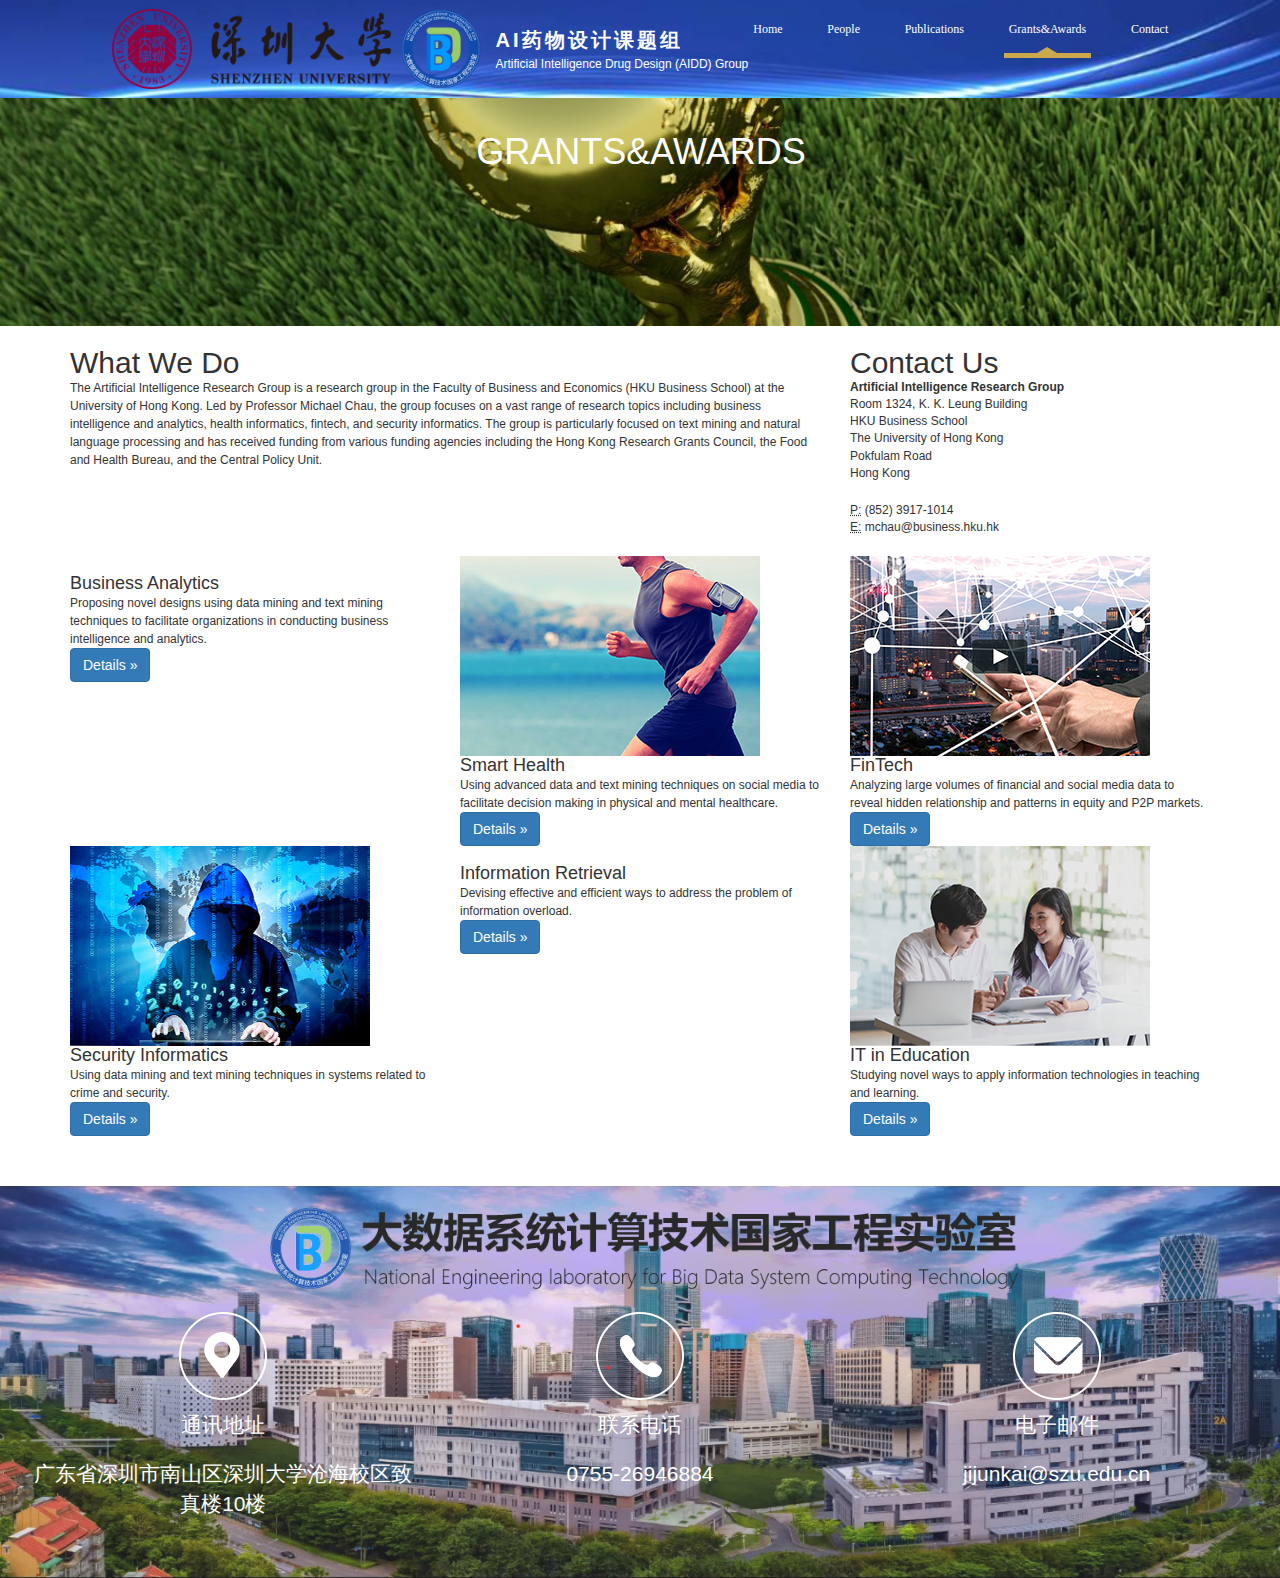
==== Award.html @ 93490a46 "提交信息" ====
<!DOCTYPE html>
<html lang="en">
<head>
  <meta charset="UTF-8">
  <meta http-equiv="X-UA-Compatible" content="IE=edge">
  <meta name="viewport" content="width=device-width, initial-scale=1">
  <!-- 上述3个meta标签*必须*放在最前面，任何其他内容都*必须*跟随其后！ -->
  <title>深圳大学AI药物设计课题组</title>


  <title>Title</title>
</head>
<link rel="stylesheet" href="./css/bootstrap.min.css">
<link rel="stylesheet" href="./css/common2.css">
<link rel="stylesheet" href="./css/index.css">
<link >
<link rel="stylesheet" href="./css/HKUCSS.css">
<style>


    @font-face {
        font-family:Glyphicons Halflings;
        src: url(fonts/glyphicons-halflings-regular.eot);
        src: url(fonts/glyphicons-halflings-regular.svg);
        src: url(fonts/glyphicons-halflings-regular.ttf);
        src: url(fonts/glyphicons-halflings-regular.woff);
        src: url(fonts/glyphicons-halflings-regular.woff2);
    }

    /*pad端 6/26加*/
    /*@media only screen and (min-width: 768px) and (max-width: 1200px) {*/
    /*    .name{*/
    /*        font-size: 15px;*/
    /*        letter-spacing: 3px;*/
    /*    }*/

    /*    .small{*/
    /*        font-size: 8px;*/
    /*        transform-origin: left;*/
    /*    }*/
    /*}*/

  .foot{
    background:url(./img/bg3.png) no-repeat centenr;
    background-size:contain;
  }

  .nav-link{
    color:yellow;
  }
  .nav-link a:hover{
        color:red;
  }

</style>


<body>

<div class="header" >
  <div class="head-cont">
    <div class="head-left">
      <a href="./index.html" class="home-img">
        <img src="./img/深带图标.png" class="logo_school" />
        <img src="./img/带logo2.png" class="logo_collage" />
      </a>
      <div class="head-txt clearfix">
        <div class="name b">AI药物设计课题组</div>
        <div class="small">Artificial Intelligence Drug Design (AIDD) Group</div>
      </div>
    </div>



    <div class="head-right" style="border: red">
      <div class="pc-con" style="border: red">
        <div class="head-nav2" style="background-color: ">
          <div class="nav ">
            <a href="./index.html">Home</a>
          </div>
          <div class="nav">
            <a href="./people.html">People</a>
          </div>

          <div class="nav">
            <a href="./Publication.html">Publications</a>
          </div>
          <div class="nav active">
            <a href="./Award.html">Grants&Awards</a>
          </div>
          <div class="nav">
            <a href="./Contact.html">Contact</a>
          </div>
        </div>
      </div>

      <div class="mobile-con"> <!--加了个btn-sm -->
        <button class="navbar-toggler btn-sm" type="button" data-toggle="collapse" data-target="#navbarResponsive" style="background-color: black" >
          <span class="glyphicon glyphicon-th-list"></span>
        </button>
        <div class="collapse navbar-collapse" id="navbarResponsive">
          <ul class="navbar-nav ml-auto" style="background-color:black">
            <li class="nav-item active" >
              <a class="nav-link lead " href="index.html"  >Home
                <span class="sr-only">(current)</span>
              </a>
            </li>

            <li class="nav-item">
              <a class="nav-link lead" href="people.html" >People</a>
            </li>

            <li class="nav-item">
              <a class="nav-link lead" href="Publication.html" >Publications</a>
            </li>

            <li class="nav-item">
              <a class="nav-link lead" href="Award.html" >Grants & Awards</a>
            </li>

            <li class="nav-item">
              <a class="nav-link lead" href="Contact.html" >Contact</a>
            </li>
          </ul>
        </div>


        <!--            <a href="javascript:void(0)" class="nav-btn"></a>-->
        <!--            <div class="container">-->
        <!--            </div>-->
      </div> <!-- mobile -->




      <!-- -->
    </div>

  </div>


</div>




<!-- Header with Background Image -->
<header class="business-header-award clearfix">
  <div class="container">
    <div class="row">
      <div class="col-lg-12">      <!--/*和min-height有关*/-->
        <!-- <h1 class="display-4 text-center text-white mt-4">Artificial Intelligence Research</h1> -->
        <h1 class="h1 text-center text-white mt-4" style="color: white">Grants&Awards</h1>
<!--        <p class = "lead text-center text-white" style="color: white">The University of Shen Zhen</p>-->
      </div>
      <div class="clearfix"></div>
    </div>
    <div class="clearfix"></div>
  </div>
  <div class="clearfix"></div>
</header>



<!-- Page Content -->
<div class="container" style="margin-top:20px; margin-bottom:50px">

  <div class="row">
    <div class="col-sm-8">
      <h2 class="mt-4">What We Do</h2>
      <p>The Artificial Intelligence Research Group is a research group in the Faculty of Business and Economics (HKU Business School) at the University of Hong Kong.
        Led by Professor Michael Chau, the group focuses on a vast range of research topics including business intelligence and analytics, health informatics,
        fintech, and security informatics. The group is particularly focused on text mining and natural language processing and has received funding from various
        funding agencies including the Hong Kong Research Grants Council, the Food and Health Bureau, and the Central Policy Unit.
        <!--
        <p>
          <a class="btn btn-primary btn-lg" href="./contact.html">Call to Action &raquo;</a>
        </p>
        -->
    </div>
    <div class="col-sm-4">
      <h2 class="mt-4">Contact Us</h2>
      <address>
        <strong>Artificial Intelligence Research Group</strong>
        <br>Room 1324, K. K. Leung Building
        <br>HKU Business School
        <br>The University of Hong Kong
        <br>Pokfulam Road
        <br>Hong Kong
        <br>
      </address>
      <address>
        <abbr title="Phone">P:</abbr>
        (852) 3917-1014
        <br>
        <abbr title="Email">E:</abbr>
        <a href="mailto:mchau@business.hku.hk">mchau@business.hku.hk</a>
      </address>
    </div>
  </div>
  <!-- /.row -->

  <div class="row">
    <div class="col-sm-4 my-4">
      <div class="card">
        <img class="card-img-top" src="./img/bus-intel-300-200.png" alt="">
        <div class="card-body">
          <h4 class="card-title">Business Analytics</h4>
          <p class="card-text">Proposing novel designs using data mining and text mining techniques to facilitate organizations in conducting business intelligence and analytics.</p>
        </div>

        <div class="card-footer">
          <a href="./analytics.html" class="btn btn-primary">Details &raquo;</a>
        </div>

      </div>
    </div>
    <div class="col-sm-4 my-4">
      <div class="card">
        <img class="card-img-top" src="./img2/smart-health-300-200.png" alt="">
        <div class="card-body">
          <h4 class="card-title">Smart Health</h4>
          <p class="card-text">Using advanced data and text mining techniques on social media to facilitate decision making in physical and mental healthcare.</p>
        </div>

        <div class="card-footer">
          <a href="./healthcare.html" class="btn btn-primary">Details &raquo;</a>
        </div>
      </div>
    </div>
    <div class="col-sm-4 my-4">
      <div class="card">
        <img class="card-img-top" src="./img2/fintech-300-200.png" alt="">
        <div class="card-body">
          <h4 class="card-title">FinTech</h4>
          <p class="card-text">Analyzing large volumes of financial and social media data to reveal hidden relationship and patterns in equity and P2P markets.</p>
        </div>
        <div class="card-footer">
          <a href="./fintech.html" class="btn btn-primary">Details &raquo;</a>
        </div>
      </div>
    </div>

    <div class="col-sm-4 my-4">
      <div class="card">
        <img class="card-img-top" src="./img2/security-informatics-300-200.png" alt="">
        <div class="card-body">
          <h4 class="card-title">Security Informatics</h4>
          <p class="card-text">Using data mining and text mining techniques in systems related to crime and security.</p>
        </div>

        <div class="card-footer">
          <a href="./security.html" class="btn btn-primary">Details &raquo;</a>
        </div>
      </div>
    </div>


    <div class="col-sm-4 my-4">
      <div class="card">
        <img class="card-img-top" src="./img/info-retrieval-300-200.png" alt="">
        <div class="card-body">
          <h4 class="card-title">Information Retrieval</h4>
          <p class="card-text">Devising effective and efficient ways to address the problem of information overload.</p>
        </div>

        <div class="card-footer">
          <a href="./retrieval.html" class="btn btn-primary">Details &raquo;</a>
        </div>
      </div>
    </div>

    <div class="col-sm-4 my-4">
      <div class="card">
        <img class="card-img-top" src="./img2/it-edu-300-200.png" alt="">
        <div class="card-body">
          <h4 class="card-title">IT in Education</h4>
          <p class="card-text">Studying novel ways to apply information technologies in teaching and learning.</p>
        </div>

        <div class="card-footer">
          <a href="./education.html" class="btn btn-primary">Details &raquo;</a>
        </div>
      </div>
    </div>

  </div>
  <!-- /.row -->

</div>
<!-- /.container -->



<!-- Footer -->

<div class="foot container-fluid " style="background:url(./img/学校图.png) no-repeat;background-size:100% 100%;opacity:0.9;" >
  <div style="margin-bottom:20px;margin-top:20px"><img class="img-responsive center-block" src="./img/实验室666.png"/></div>
  <div class="col-sm-4 my-4" style="margin-bottom:40px">
    <img class="img-responsive center-block" src="./img2/add.png"style="margin-bottom:10px"/>
    <p class="lead text-primary" style="text-align:center;color:white">通讯地址</p>
    <p class="lead text-primary" style="text-align:center;color:white">广东省深圳市南山区深圳大学沧海校区致真楼10楼</p>
  </div>
  <div class="col-sm-4 my-4" style="margin-bottom:40px">
    <img class="img-responsive center-block" src="./img2/tel.png" style="margin-bottom:10px"/>
    <p class="lead text-primary" style="text-align:center;color:white">联系电话</p>
    <p class="lead text-primary" style="text-align:center;color:white">0755-26946884</p>
  </div>
  <div class="col-sm-4 my-4" style="margin-bottom:40px">
    <img class="img-responsive center-block" src="./img2/eml.png" style="margin-bottom:10px"/>
    <p class="lead text-primary" style="text-align:center;color:white">电子邮件</p>
    <p class="lead text-primary" style="text-align:center;color:white"><script language=JavaScript>rewin1="jijunkai";rewin2="szu";rewin3=".edu.cn";document.write(rewin1+'@'+rewin2+rewin3);</script>
      </h2></p>
  </div>
  <p>     </p>


</div>












</body>
<script src="./css/jquery-3.4.1.js"></script>
<script src="./css/bootstrap.min.js"></script>
<script src="./css/common.js"></script>
</html>






<!--                </div>-->

<!--            </div>-->
<!--       </div>-->
---- css/common2.css ----
/* common */
html, body{
    overflow-x: hidden;
}
body {
    font: 400 12px/1.5 'Microsoft YaHei', "Helvetica Neue", Helvetica, Arial, sans-serif;
    -webkit-tap-highlight-color: transparent;
    margin: 0 auto;
    background-color: #fff;
    -webkit-font-smoothing: antialiased;
}

img {
    border: none;

    -ms-interpolation-mode: nearest-neighbor;

    image-rendering: -moz-crisp-edges;
    image-rendering: -o-crisp-edges;
    image-rendering: -webkit-optimize-contrast;
    image-rendering: crisp-edges;
}

a,
button,
input,
textarea,
select{
    outline: none;
}

::-webkit-scrollbar{
    width: 6px;
    height: 6px;
    background-color: #edf1f5;
}

::-webkit-scrollbar-track{
    border-radius: 5px;
    background-color: #edf1f5;
}

::-webkit-scrollbar-thumb{
    border-radius: 5px;
    background-color: #999;
}

button{
    border: 0;
}

ol,
dl {
    list-style: none;
}

* {


    -webkit-font-smoothing: antialiased;

    -webkit-box-sizing: border-box;
    -moz-box-sizing: border-box;
    box-sizing: border-box;
}
blockquote,
body,
dd,
div,
dl,
dt,
fieldset,
form,
h1,
h2,
h3,
h4,
h5,
h6,
input,
li,
ol,
p,
pre,
td,
textarea,
th,
ul {
    margin: 0;
    padding: 0
}

table {
    border-collapse: collapse;
    border-spacing: 0;
    max-width:100%;
}

abbr,
acronym,
fieldset,
img {
    border: 0
}

ol,
ul {
    list-style: none
}

caption {
    text-align: left
}

q:after,
q:before {
    content: ''
}

img {
    vertical-align: bottom;
}

a {
    text-decoration: none;
    color: #333;
}
a:-webkit-any-link {
    text-decoration: none;
}

.clear {
    clear: both;
    display: block;
    overflow: hidden;
    visibility: hidden;
    width: 0;
    height: 0
}

.clearfix:after {
    clear: both;
    content: ".";
    display: block;
    height: 0;
    visibility: hidden;
}

.clearfix {
    display: block;
    *zoom: 1;
}

.col-c,
.col-l,
.col_c,
.col_l,
.l {
    float: left
}

.col-r,
.col_r,
.r,
.ul-txt li span,
.ul_txt li span,
dt span {
    float: right
}

.c {
    clear: both
}

.n,
em {
    font-weight: 400;
    font-style: normal
}

.b {
    font-weight: 700
}

.i {
    font-style: italic
}

.tc {
    text-align: center
}

.fl-1 {
    flex: 1
}

.small {
    font-size: 12px;
}

.l-25 {
    width: 25%;
}

.l-30 {
    width: 30%;
}

.l-40 {
    width: 40%;
}


/* color */
.c_cca84d {
    color: #cca84d
}
.c_333{
    color: #333;
}
.c_666 {
    color: #666666;
}

.c_999 {
    color: #999999;
}

.c_ccc {
    color: #cccccc
}

.c_333399 {
    color: #333399
}

.c_433B95 {
    color: #433B95
}

.slick-slide img {
    width: 100%;
}


/* index */
.header {
    position: fixed;
    left: 0;
    top: 0;
    width: 100%;
    height: 98px;
    background-image: url(../img/bg3.png);

    /*background-repeat: no-repeat;*/
    background-size: cover;
    z-index: 200;
}

.header .head-cont {
    height: 100%;
    margin: 0 auto;
    display: flex;
    box-sizing: border-box;
    color: #fff;
    width: 83.3333%;
    max-width: 1600px;
    position: relative;
}

.header .head-left {
    height: 100%;
    display: flex;
    align-items: center;
    color: #fff;
}

.header .home-img {
    height: 100%;
    display: flex;
    align-items: center;
    padding: 0 5px;
}

.header .head-left .logo_school,
.header .head-left .logo_collage {
    height: 81.6%;
    margin-right: 10px;
}



.header .head-left .head-txt .name {
    font-size: 20px;
    letter-spacing: 3px;
}

.header .head-left .head-txt .small {
    font-size: 12px;
    transform-origin: left;
}

/* head-right */
.header .head-right {
    flex: 1;
    padding-left: 15px;
}

.head-nav2 .nav>a {
    text-decoration: none;
    color: #fff;
    display: block;
    height: 100%;
}

.head-nav1 {
    text-align: right;
    height: 40px;
    padding-top: 10px;
    box-sizing: border-box;
    color: #CCCCFF;
    font-size: 13px;
}

.head-nav1>a {
    display: inline-block;
    margin-right: 20px;
    color: #CCCCFF;
}

.head-nav1 .lang_icon,
.head-nav1 .per_icon,
.head-nav1 .oa_icon,
.head-nav1 .lobby_icon {
    width: 20px;
    margin-right: 5px;
    vertical-align: text-bottom;
}

.head-nav1 .per_icon {
    width: 16px;
}

.head-nav1 .person {
    border: 1px solid rgb(204 204 255 / 32%);
    padding: 4px;
    border-radius: 5px;
    color: #fff;
}

.head-nav2 {
    display: flex;
    width: 100%;
    height: 58px;
    line-height: 58px;
    font-size: 18px;
    font-family: Microsoft YaHei;
    font-weight: 400;
    justify-content: space-between;
}

.head-nav2 .nav {
    /*flex: 1;*/
    text-align: center;
    cursor: pointer;
    height: 100%;
    position: relative;
    padding:0 5px;
}

.head-nav2 .nav.active::after,
.head-nav2 .nav:hover::after {
    content: '';
    position: absolute;
    left: 0;
    bottom: 0;
    width: 100%;
    height: 5px;
    background-color: #CCA84D;
}
.head-nav2 .nav:hover::before,
.head-nav2 .nav.active::before{
    content: '';
    position: absolute;
    bottom: 5px;
    width: 0;
    height: 0;
    left: 50%;
    transform: translateX(-50%);
    border-bottom: 6px solid #CCA84D;
    border-left: 10px solid transparent;
    border-right: 10px solid transparent;
    border-top: none;
}

.head-nav2 .nav:hover .nav-area {
    display: flex;
    justify-content: space-between;
}

.head-cont .nav-area.active,
.head-cont .nav-area:hover {
    display: flex;
}

.head-cont .nav-area {
    line-height: 1.3em;
    position: absolute;
    top: 58px;
    left: 50%;
    width: 100%;
    min-width: 100px;
    transform: translateX(-50%);
    background: rgba(255, 255, 255, 0.95);
    box-shadow: 0px 2px 4px 0px rgb(0 0 0 / 35%);
    display: flex;
    text-align: left;
    padding: 20px;
    box-sizing: border-box;
    display: none;
}

.head-cont .nav-area.w600 {
    width: 600px;
}

.head-cont .nav-area.w150 {
    width: 150px;
}

.head-cont .nav-area .p40 {
    width: 35%;
}
.head-cont .nav-area .p60 {
    width: 65%;
}

.head-cont .nav-area .p30 {
    width: 28%;
}
.head-cont .nav-area.w600 .nav-area-row{
    position: relative;
}
.head-cont .nav-area.w600 .nav-area-row:not(:last-child)::after{
    content: '';
    position: absolute;
    right: 0;
    top: 34px;
    bottom: 10px;
    width: 1px;
    border-right: 1px dotted #ccc;
}

.head-cont .nav-area a {
    text-decoration: none;
    display: block;
    color: #666;
    font-size: 14px;
}
.head-cont .nav-area a:not(:first-child) {
    margin-top: 5px;
}
.head-cont .nav-area a.item{
    position: relative;
}
.head-cont .nav-area a.item::before{
    content: '';
    position: absolute;
    left: -10px;
    top: 50%;
    transform: translateY(-50%);
    width: 5px;
    height: 5px;
    background-color: #cca84d;
}

.head-cont .nav-area a:last-child {
    padding-bottom: 0;
}

.head-cont .nav-area a:hover,
.head-cont .nav-area a.active {
    color: #996600;
}

.head-nav1>a{
    vertical-align: middle;
}
.top-search{
    display: inline-block;
    vertical-align: middle;
    position: relative;
    z-index: 5;
    font-size: 0;
    margin-right: 20px;
}
.top-search .icon{
    position: relative;
    z-index: 10;
    display: inline-block;
    vertical-align: middle;
    width: 22px;
    height: 22px;
    background-image: url(../../image/index/search-icon.svg);
    background-position: center;
    background-size: 100%;
    cursor: pointer;
    transition: all 0.35s;
}
.top-search .inner{
    position: absolute;
    right: -9px;
    top: -3px;
    padding: 3px 35px 3px 9px;
    width: 0;
    height: 28px;
    border-radius: 4px;
    background-color: transparent;
    overflow: hidden;
    transition: all 0.35s;
}
.top-search.active .icon{
    background-image: url(../../image/index/search-active-icon.svg);
}
.top-search.active .inner{
    width: 360px;
    background-color: #d1cef5;
}
.top-search .inner input{
    border: none;
    outline: 0;
    background-color: transparent;
    width: 100%;
    height: 22px;
}
@media only screen and (max-width: 1450px) {
    .head-nav1>a{
        margin-right: 10px;
    }
}

/* footer */
#footer {
    height: 430px;
}

.footer {
    width: 100%;
    /* height: 680px; */
    padding-top: 290px;
    box-sizing: border-box;
    position: relative;
    margin-top: -250px;
    color: #ccc;
    overflow: hidden;
}

.footer .footer_wrap {
    position: absolute;
    top: 0;
    left: 0;
    width: 100%;
    height: 100%;
    background-color: rgba(67, 60, 148, .76);
    z-index: 20;
}
.footer .bot_img.p-bg {
    position: absolute;
    width: 100%;
    height: 130%;
    z-index: 10;
    top: -30%;
    left: 0;
}
.footer .bot_img.m-bg {
    position: absolute;
    width: 100%;
    height: 100%;
    z-index: 10;
    top: 0;
    left: 0;
    display: none
}

/* 底部备案 */
.footer .foot-bot {
    border-top: 1px solid;
    text-align: center;
    padding: 20px 0;
    margin: 0 auto;
    font-size: 12px;
    position: relative;
}

.footer .foot-bot .txt {
    margin-left: 30px;
    margin-right: 30px;
}

.footer .foot-bot .ga_img {
    margin-right: 5px;
    vertical-align: bottom;
}

.footer .foot-bot .to_top {
    position: absolute;
    right: 0;
    padding-right: 20px;
    cursor: pointer;
    color: #ccc;
    font-size: 12px;
}
.footer .foot-bot .to_top i{
    width: 10px;
    height: 10px;
    display: inline-block;
    transform: rotate(45deg);
    border-left: 1px solid #fff;
    border-top: 1px solid #fff;
    opacity: 0.6;
    margin-right: 5px;
    position: relative;
    top: 5px;
}

.footer .line {
    border-color: rgba(202,182,235,.52);
}

/* pc的footer */
.footer .pc_footer {
    position: relative;
    z-index: 30;
    margin: 0 auto;
    max-width: 1400px;
}

.pc_footer .foot-top {
    padding-bottom: 30px;
}

.foot-top .foot-row {
    float: left;
    width: 30%;
}

.foot-top .foot-row li {
    position: relative;
}

.foot-top .foot-row:nth-child(2) {
    margin: 0 5%;
}

.foot-top .foot-row .icon_img {
    position: absolute;
    left: 0;
    top: 5px;
    width:21px;
}

.foot-top .foot-info {
    padding-top: 30px;
    font-size: 14px;
}

.foot-top .foot-row .txt-right {
    padding: 0 0 20px 30px;
}

.foot-top .foot-row .txt-right .txt {
    color: #fff;
    padding-bottom: 5px;
}

.pc_footer .frow1 {
    width: 400px;
}

.pc_footer .foot-row .tit {
    padding-top: 20px;
    padding-bottom: 10px;
    border-bottom: 1px solid rgba(202,182,235,.52);
    position: relative;
    color: #fff;
    /* font-size: 20px; */
    font-size: 16px;
}

.pc_footer .foot-row .tit::before {
    content: '';
    position: absolute;
    bottom: 0;
    left: 0;
    width: 50px;
    height: 3px;
    background-color: #cab6eb;
    z-index: 100;
}

.pc_footer .m-foot-list {
    display: none;
}

.pc_footer .foot-list {
    width: 100%;
    margin-bottom: 20px;
}
.pc_footer .foot-list li{
    margin-top: 20px;
    width: 30%;
    height: 90px;
    border: 1px solid rgba(202,182,235,.52);
    float: left;
    text-align: center;
}
.pc_footer .foot-list li a{
    width: 100%;
    height: 100%;
    display: flex;
    align-items: center;
    justify-content: center;
    /*olor: rgba(243,243,243,0.5);*/
    color: white;
    font-size: 18px;
}

.pc_footer .p-foot-list li:nth-child(3n+2) {
    margin-left: 5%;
    margin-right: 5%;
}

.pc_footer .foot-code {
    display: flex;
    font-size: 13px;
    padding-top: 20px;
}

.pc_footer .foot-code li {
    flex: 1;
    text-align: center;
}

.pc_footer .foot-code .txt:first-child {
    color: #fff;
    padding-bottom: 15px;
    font-size: 14px;
}
.pc_footer .foot-code .txt:last-child {
    margin-top: 5px;
}

.pc_footer .foot_img {
    /* height: 75px; */
    vertical-align: bottom;
}

.pc_footer .foot_img1 {
    width: 61%;
    /*opacity: 0.75;*/
}

.pc_footer .foot_img2 {
    width: 31.5%;
}

.pc_footer .foot_img3 {
    width: 92%;
}

.pc_footer .foot_img4 {
    width: 55%;
}

.pc_footer .foot-list li:hover {
    background: rgba(204, 204, 255, .32);
}


.contain {
    width: 100%;
    margin: 3px 0;
    background-color: #fff;
    border-top-right-radius: 20rem;
    border-bottom-left-radius: 20rem;
    z-index: 50;
    position: relative;
}mobile

.mobile-con .nav-btn {
    height: 98px;
    width: 98px;
    display: block;
    position: absolute;
    top: 0;
    right: 0;
}

.mobile-con .nav-btn {
    right: 0;
    background: #9a92f3 url(../../image//nav-btn.png) center center no-repeat;
    background-size: 54px 67px;
}

.header .pc-nav {
    display: block;
}

/* .header .mobile-nav {
	display: none;
} */

/* .header .nav_site ul {
	width: 100%;
	height: 60px;
}

.header .nav_site li {
	float: left;
	width: 175px;
	text-align: right;
	position: relative;
}

.header .nav_site li.first {
	width: 115px;
	text-align: center;
}

.header .nav_site li a {
	color: #666;
	width: 115px;
	overflow: hidden;
	margin-left: 60px;
	display: block;
	line-height: 60px;
	height: 60px;
	text-align: center;
}

.header .nav_site li.first a {
	margin-left: 0;
} */

/* .header .nav_site li a:hover,.header .nav_site li.on a{
	background-color: #0062ac;
	color: #fff;
} */
/* .header .nav_site li ol {
	position: absolute;
	width: 300px;
	height: auto;
	left: 60px;
	top: 60px;
	background-color: #fff;
	display: none;

	max-height: 360px;
	overflow: auto;
} */

.header .nav_site li.first ol {
    left: 0;
}

.header .nav_site li ol li {
    float: none;
    text-align: center;
    height: 50px;
    width: 100%;
    line-height: 40px;
    border-bottom: 1px solid #1c73b5;
    /* background-color: #0062ac; */
}
.header .nav_site li ol li.item{
    height: auto;
}
.header .nav_site li ol li.item .third{
    padding: 0 20px;
}
.nav_site .third a{
    text-indent: 30px;
}
.nav_site .third a:first-child{
    border-top: 1px solid #e5e5e5;
}
.nav_site .third a:last-child{
    border-bottom: 1px solid #e5e5e5;
}

.header .nav_site li ol li a {
    height: 50px;
    width: 100%;
    display: block;
    background-color: #0062ac;
    margin-left: 0;
    color: #fff;
    font-size: 14px;
    text-align: left;
    text-indent: 20px;
}

/*table做导航*/
.nav-table {
    width: 100%;
    border: 0;
    outline: 0;
}

.nav-table td {
    height: 60px;
    vertical-align: middle;
    position: relative;
    text-align: center;
}

.nav-table td a {
    color: #666;
    padding: 0 10px;
    overflow: hidden;
    display: block;
    line-height: 60px;
    height: 60px;
    text-align: center;
}

.header .nav_site table td.br_word a {
    line-height: 20px;
    height: 40px;
    padding: 10px 0;
}

.nav-table td a:hover,
.header .nav_site td.on a {
    background-color: #0062ac;
    color: #fff;
    text-decoration: none;
}

.header .nav_site table ol {
    position: absolute;
    width: 300px;
    height: auto;
    left: 0;
    top: 60px;
    background-color: #fff;
    display: none;
}

/* .header .nav_site li.first ol{
	left: 0;
} */
.header .nav_site table ol li {
    float: none;
    text-align: center;
    height: 50px;
    width: 100%;
    line-height: 40px;
    border-bottom: 1px solid #1c73b5;
    background-color: #0062ac;
}

.header .nav_site table ol li a {
    height: 50px;
    width: 100%;
    display: block;
    background-color: #0062ac;
    margin-left: 0;
    color: #fff;
    font-size: 14px;
    text-align: left;
    text-indent: 20px;
    padding: 0;
}

.header .nav_site table ol li a:hover {
    background-color: #005FA8;
}

.header .nav_site table td.br_word ol li a {
    height: 50px;
    line-height: 50px;
    padding: 0;
}

.header .top-site-nav .top-form {
    position: absolute;
    top: -10px;
    right: 50px;
    display: none;
}

.header .nav_site {
    font-size: 16px;
    margin: 0;
    width: 80%;
    position: fixed;
    right: 0;
    top: 0;
    transform: translateX(120%);
    transition: 0.35s;
    z-index: 10;
    box-shadow: 0px 0px 10px 5px rgba(0,0,0,.62);
}
.header .nav_site.opened{
    transform: translateX(0);
}
.header .nav_site .change{
    position: relative;
    width: 100%;
    height: 60px;
    background-color: #4137a5;
    border-bottom: 1px solid #594fbe;
}
.header .nav_site .change a{
    height: 60px;
    line-height: 60px;
    padding: 0 10px;
    display: inline-block;
    color: #c8dae7;
}
.nav_site .close{
    position: absolute;
    right: 12px;
    top: 19px;
    width: 18px;
    height: 18px;
    background-image: url(../../image/common/menu-close.svg);
    background-position: center;
    background-size: contain;
    z-index: 5;
}

.header .pc-nav {
    display: none;
}
.header .nav_site .menu-content{
    overflow-x: hidden;
    overflow-y: auto;
}
.header .nav_site .mobile_navs {
    position: relative;
    z-index: 1;
    background-color: #4137a5;
}

.header .nav_site ul li {
    width: 100%;
    height: auto;
    line-height: 50px;
    text-align: left;
    position: relative;
}
.header .nav_site ul li:not(:last-child){
    border-bottom: 1px solid #594fbe;
}
.header .nav_site ul li:last-child a{
    width: 37.5%;
    background-color: #4f45b5;
}

.header .nav_site ul li.first {
    width: 100%;
}

.header .nav_site ul li > a {
    color: #c8dae7;
    text-indent: 10px;
    width: 100%;
    height: 50px;
    line-height: 50px;
    display: block;
    position: relative;
    z-index: 1;
    margin-left: 0;
    text-align: left;
}

.header .nav_site .sub-menu {
    display: none;
    width: 100%;
    /* max-height: 360px; */
    overflow: auto;
    padding: 5px 20px 20px 20px;
    font-size: 0;
    background-color: #312b7a;
    line-height: 1;
}
.header .nav_site .sub-menu a{
    display: inline-block;
    border-radius: 20px;
    border: 1px solid #c8dae7;
    color: #c8dae7;
    width: 50%;
    padding: 10px 20px;
    font-size: 12px;
    line-height: 1;
    text-align: center;
    margin-top: 15px;
}
.header .nav_site .sub-menu.w100 a{
    width: 100%;
}
.header .nav_site .sub-menu a.w25{
    width: 25%;
    padding: 10px 0;
}

.header .nav_site ul li ol li {
    position: relative;
    border: none;
    text-align: left;
}

.header .nav_site ul li ol li a {
    background-color: #fff;
    color: #0062ac;
}
.header .nav_site .link{
    text-indent: 0;
    padding: 0 10px;
}
.header .nav_site .link img,
.header .nav_site .link span{
    display: inline-block;
    vertical-align: middle;
}

.mobile-nav .action {
    width: 100%;
    height: 60px;
    line-height: 60px;
    background-color: #4137a5;
    position: relative;
    z-index: 2;
}

.header .mobile-nav .action li {
    -webkit-box-sizing: border-box;
    -moz-box-sizing: border-box;
    -o-box-sizing: border-box;
    -ms-box-sizing: border-box;
    box-sizing: border-box;
    float: left;
    height: 60px;
    line-height: 60px;
    position: relative;
}

.header .mobile-nav .action li:nth-child(1) {
    width: 37.5%;
}

.header .mobile-nav .action li:nth-child(2) {
    width: 28.125%;
    border-left: 1px solid #1a579b;
}

.header .mobile-nav .action li:nth-child(3) {
    width: 34.375%;
    border-left: 1px solid #1a579b;
}

.header .mobile-nav .action li a {
    -webkit-box-sizing: border-box;
    -moz-box-sizing: border-box;
    -o-box-sizing: border-box;
    -ms-box-sizing: border-box;
    box-sizing: border-box;
    color: rgba(255, 255, 255, 0.8);
    width: 100%;
    height: 60px;
    display: block;
    line-height: 60px;
    background-color: #4f45b5;
    text-indent: 35px;
}

.header .nav_site ul li i {
    background: url(../../image/index/white-down-arrow.png) center center no-repeat;
    width: 50px;
    height: 50px;
    display: block;
    position: absolute;
    top: 0;
    right: 0;
    z-index: 2;
}
.mobile-con{
    display: none;
}
/*
.mobile-con,
.nav_site.mobile-nav {
	display: none;
} */

.downlonds a {
    display: inline-block;
    height: 48px;
    padding-left: 55px;
    margin-right: 30px;
    margin-bottom: 15px;
    background-position: left center;
    background-repeat: no-repeat;
    background-size: auto 100%;
    font-size: 12px;
    color: #333;
    font-family: Microsoft YaHei, "Helvetica Neue", Helvetica, arial;
}

.downlonds a.pdf {
    background-image: url(../../image/common/file-pdf-icon.png);
}

.downlonds a span {
    display: block;
}

.downlonds a span:first-child {
    margin-top: 6px;
}

.pagination {
    margin: 0 auto;
    padding: 20px;
    text-align: center;
}
.pagination span,
.pagination i{
    display: inline-block;
    vertical-align: middle;
    padding: 2px 6px;
    font-size: 14px;
    font-style: normal;
}
.pagination span{
    cursor: pointer;
}
.pagination input{
    width: 35px;
    height: 20px;
    border: 1px solid #ccc;
    padding: 0 3px;
    border-radius: 3px;
}
.pagination input[type=number]::-webkit-inner-spin-button,
.pagination input[type=number]::-webkit-outer-spin-button {
    -webkit-appearance: none;
    margin: 0;
}
.pagination input[type=number] {
    -moz-appearance: textfield;
}

.page-num {
    margin: 0 auto;
    padding: 20px;
    text-align: center;
    font-size: 0;
}

.page-num .num {
    display: inline-block;
    vertical-align: middle;
    width: 32px;
    height: 32px;
    color: #333;
    border: 1px solid #ddd;
    text-align: center;
    cursor: pointer;
    line-height: 32px;
    margin-bottom: 5px;
    font-size: 12px;
}

.page-num .num.active {
    background-color: #cca84d;
    color: #fff;
}

span.new{
    display: inline-block;
    vertical-align: middle;
    padding: 4px 5px;
    text-transform: uppercase;
    color: white;
    font-size: 12px;
    background-color: #d1a83c;
    border-radius: 3px;
    line-height: 1;
    margin-left: 3px;
}
span.top{
    display: inline-block;
    vertical-align: middle;
    padding: 4px 5px;
    text-transform: uppercase;
    color: white;
    font-size: 12px;
    background-color: #9b0040;
    border-radius: 3px;
    line-height: 1;
    margin-left: 3px;
}

@media only screen and (max-width: 1500px) {
    .head-nav2{
        font-size: 13px;
    }
}

@media only screen and (max-width: 1300px) {
    .head-nav2{
        font-size: 12px;
    }
    .header .head-right{
        padding: 0;
    }
}

@media only screen and (max-width: 1200px) {
    .banner {
        display: block;
        height: auto;
        /* margin-top: 98px; */
    }
    /* .foot-top .foot-row li:nth-child(2){
        margin-right: 30px;
    } */
    .header{
        position: fixed;
    }
    .footer .foot-bot .txt{
        margin-right: 0;
    }
    .pc_footer .foot-info li:nth-child(2){
        margin-right: 15px;
    }
    .pc_footer .foot-row .tit {
        font-size: 16px;
    }
    .header .head-cont{
        width: 100%;
    }
    .header .head-left .logo_school,
    .header .head-left .logo_collage {
        margin-right: 0px;
    }
    .header .head-left .logo_school{
        margin-right: 5px;
    }
}

/*pad端*/
@media only screen and (min-width: 768px) and (max-width: 1200px) {
    .head-txt {  /* 6/26修改 */
        width: 200px;
        display: inline-block;
        /*transform: scale(.9);*/
        /*transform-origin: left;*/
    }

    .pc-con {
        display: block; /*最开始是None*/
    }

    .pc-info {
        display: block;
        padding-bottom: 40px;
    }

    .mobile-con {
        display: none;/*最开始是block*/
        position: relative;
        z-index: 1;
        height: 100%
    }

    .mobile-info {
        display: none;
    }

    .scroll-nav {
        display: none;
    }


    /*!* footer *!*/
    /*.footer {*/
    /*    height: auto;*/
    /*    padding-top: 0;*/
    /*    top: 0;*/
    /*    margin-top: 0;*/
    /*}*/

    .pc_footer .p-foot-list {
        display: flex;
        justify-content: space-between;
    }

    .pc_footer .foot-top .foot-row {
        width: 89%;
        margin: 0 5.5%;
    }

    .pc_footer .foot-list li:nth-child(3n+2) {
        margin-left: 0;
        margin-right: 10px;
    }

    .pc_footer .foot-list li {
        margin-right: 10px;
    }

    .pc_footer .foot-list li:last-child {
        margin-right: 0;
    }

    .pc_footer .foot-info li {
        display: inline-block;
    }

    .pc_footer .foot-info li:first-child {
        width: 100%;
    }

    .pc_footer .foot-bot .location {
        display: block;
        margin-top: 15px;
    }

    .pc_footer .foot-bot .to_top {
        display: none;
    }

    .contain {
        border-radius: 0;
    }
    .pc_footer .foot_img1 {
        width: 45%;
        /*opacity: 0.75;*/
    }
    .pc_footer .foot_img2 {
        width: 28%;
    }
    .pc_footer .foot_img3 {
        width: 80%;
    }
    .pc_footer .foot_img4 {
        width: 40%;
    }

}

/*手机端*/
@media only screen and (max-width: 767px) {
    .pc-con,
    .pad-pc-con {
        display: none;
    }

    .mobile-con,
    .phone-con {
        display: block;
        position: relative;
        z-index: 1;
        height: 100%;
    }

    .scroll-nav {
        display: none;
    }

    /* .header .nav_site {
        font-size: 16px;
        height: auto;
        margin: 0;
        width: 80%;
        position: fixed;
        right: 0;
        top: 0;
        display: none;
        z-index: 4;
    } */

    .header .pc-nav {
        display: none;
    }

    /*!* footer *!*/
    /*.footer {*/
    /*    height: auto;*/
    /*    padding-top: 0;*/
    /*    top: 0;*/
    /*    margin-top: 0;*/
    /*}*/

    .pc_footer .p-foot-list {
        display: none;
    }

    .pc_footer .m-foot-list {
        display: block;
    }

    .pc_footer .foot-top .foot-row {
        width: 89%;
        margin: 0 5.5%;
    }

    .pc_footer .foot-list li {
        margin-right: 1%;
        width: 15.83%;
        box-sizing: border-box;
        height: 80px;
    }

    .pc_footer .foot-list li .txt {
        font-size: 15.32px;
    }

    .pc_footer .foot-list li:last-child {
        margin-right: 0;
    }

    .pc_footer .foot-info li {
        display: inline-block;
    }

    .pc_footer .foot-info li:first-child {
        width: 100%;
    }

    .pc_footer .foot-bot .location {
        display: block;
        margin-top: 15px;
    }

    .pc_footer .foot-bot .to_top {
        display: none;
    }
    .footer .bot_img.p-bg{
        display: block;
    }
    .footer .bot_img.m-bg{
        display: block;
    }

    .contain {
        border-radius: 0;
    }

    .header .head-right{
        position: absolute;
        top: 0;
        right: 0;
    }
    .header{
        height: 60px;
    }
    .mobile-con .nav-btn{
        width: 60px;
        height: 60px;
        background-size: 40px 40px;
    }
}

@media only screen and (max-width:550px){
    .head-txt {
        width: 400px;
        display: inline-block;
        transform: scale(.8);
        transform-origin: left;
    }
}
@media only screen and (max-width:480px) {
    .head-txt {
        transform: scale(.6);
    }
    .pc_footer .foot-code .code_img {
        width: 90%;
    }
    .pc_footer .foot-list li{
        width: 32%;
    }
}
---- css/index.css ----
.home{
    background-color: #352C84;
}
.home .contain{
    background-color: #f3f3f3;
    overflow: hidden;
}
.banner {
    overflow: hidden;
    position: relative;
}
.banner .slick-initialized .slick-slide{    position: relative;}
.banner .slick-next,.banner .slick-prev{font-size: 0;position:absolute;
    width:31px;height:80px;line-height:50px;top:55%;
    text-align:center;color:#fff;border:none;outline:0;z-index:8;
    cursor:pointer;
    -webkit-transition:.3s;-moz-transition:.3s;-ms-transition:.3s;-o-transition:.3s;
    transition:.3s;
    background-repeat: no-repeat;
    background-position: center center;
    -webkit-background-size: cover;
    background-size: cover;

}
.banner .slick-prev{top:48%;left:0;background: url(../../image/index/sp.png) no-repeat;background-size: contain;opacity: 0;filter:alpha(opacity=0); }
.banner .slick-next{top:48%;right:0;background: url(../../image/index/sn.png) no-repeat;background-size: contain;opacity: 0;filter:alpha(opacity=0);}
.banner .slick-prev:hover{opacity: 1;filter:alpha(opacity=100);}
.banner .slick-next:hover{opacity: 1;filter:alpha(opacity=100);}

.banner .slider.slick-initialized.slick-slider:hover .slick-arrow {
    opacity: 0.8;filter:alpha(opacity=80);transition:all ease-in .3s;
}
.banner .slick-arrow:hover{opacity: 1!important;filter:alpha(opacity=100)!important;}
.banner .slider-img{
    height: 100%;
}
.banner .slider-img img{
    width: 100%;
    height: 100%;
}

.banner .slick-dots{
    position: absolute;
    right: 70%;
    bottom: 10px;
    text-align: center;
    z-index: 9;
}
.banner .slick-dots li{display:inline-block;margin-right:14px}
.banner .slick-dots li button{
    display: block;width: 16px;height: 16px;
    font-size: 0;line-height: 0;border-radius: 50%;
    border: none;cursor: pointer;
    font-size:14px;color:#1d50a2;line-height:24px;text-align:center;border:2px solid #352C84;padding:0;cursor:pointer;
    background:#fff;
}
.banner .slick-dots li.slick-active button{background-color: #352C84;border-color: #fff;}

.banner .banner-txt{
    position: absolute;
    right: 0;
    bottom: 0;
    height: 62px;
    width: 65%;
    color: #fff;
    padding-left: 25px;
    text-align: left;
    display: flex;
    align-items: center;
    background-color: #352C84;
    font-size: 30px;
    border-top-left-radius: 50px;
}

.m-banner-txt{
    display: none;
    color: #fff;
    background-color: #352C84;
    font-size: 14px;
    height: 26px;
    line-height: 30px;
    text-align: center;
    width: 100%;
}

.banner{
    padding-top: 39.3229%;
    position: relative;
    overflow: hidden;
}
.banner-video {
    width: 100%;
    height: 100%;
}
.banner-video video{
    width: 100%;
    height: 100%;
    object-fit: fill;
}
.banner .slider{
    position: absolute;
    left: 0;
    top: 0;
    width: 100%;
    height: 100%;
}
.banner .slick-list, .banner .slick-track{
    height: 100%;
}

.research_banner .slick-next,.research_banner .slick-prev{font-size: 0;position:absolute;
    width:36px;height:36px;line-height:50px;top:55%;
    text-align:center;color:#fff;border:none;outline:0;z-index:8;
    cursor:pointer;
    -webkit-transition:.3s;-moz-transition:.3s;-ms-transition:.3s;-o-transition:.3s;
    transition:.3s;
    background-repeat: no-repeat;
    background-position: center center;
    -webkit-background-size: cover;
    background-size: cover;
    box-shadow: 0px 0px 8px rgba(0, 0, 0, 0.45);
    border-radius: 50%;
}
.research_banner .slick-prev{
    left: 3px;
    top:48%;
    /* background: url(../image/index/arrow_left.png) no-repeat;background-size: contain; */
    background: url(../../image/index/arrow_right.png) no-repeat;
    background-size: contain;
    transform: rotateZ(180deg);
}
.research_banner .slick-next{
    right:3px;
    top:48%;
    background: url(../../image/index/arrow_right.png) no-repeat;
    background-size: contain;
}
/*
// .banner .slick-dots li button{display: block;width: 24px;height: 24px;
//     font-size: 0;line-height: 0;border-radius: 50%;
//     border: none;cursor: pointer;
//     font-size:14px;color:#1d50a2;line-height:24px;text-align:center;border:none;padding:0;cursor:pointer;
//     background:#fff;
// }
// .banner .slick-dots li.slick-active button{background-color: #1D50A2;color: #fff;}
*/
.more{
    color:#666666;
    display: flex;
    align-items: center;
    padding-top: 20px;
    font-size: 18px;
}
.more .more_img{
    margin-left: 5px;
    width: 26px;
    vertical-align: -6px;
}

/* news */
.news{
    color:#333;
    font-size: 18px;
    background: url(../../image/index/journalism_bg.png) no-repeat;
    background-size: 38%;
    background-position: 23% 58%;
    position: relative;
}
.news .news-tit{
    padding: 50px 0;
    width: 100%;
    text-align: center;
    font-size: 48px;
    line-height: 27px;
}

.news .news-list{
    display: flex;
    width: 83.3333%;
    max-width: 1600px;
    margin: 0 auto;
    padding: 0 13px 100px;
    justify-content: space-between;
}
.news .news-list .news-row{
    width: 32.1875%;
}
.news .news-list .news-row > a{
    display: block;
}
.news .news-list .news-row3{
    width: 29.0625%;
}
.news .news-list .img{
    overflow: hidden;
    width: 100%;
    box-shadow: 0px 0px 10px rgba(0, 0, 0, 0.45);
    position: relative;
    padding-top: 67%;
}
.news .news-list .img img{
    position: absolute;
    left: 0;
    top: 0;
    width: 100%;
    height: 100%;
    transition: all 1.25s;
}
.news .news-list .img:hover img{
    transform: scale(1.15);
}
.news .news-list .news-row1{
    padding-top: 160px;
}
.news .news-row3{
    padding-top: 200px;
}
.news .news-txt{
    padding: 0 15px;
}
.news .news-row3 .tit{
    background-color: #CCA84D;
    color:#fff;
    width: 100%;
    text-align: center;
    padding: 15px 0;
    font-size: 30px;
}
.news .news-row3 ul{
    padding: 0 20px;
    background-color: #fff;
}
.news .time{
    font-size: 22px;
    line-height: 1;
    text-align: center;
    text-transform: uppercase;
}
.news .time .day{
    display: block;
    font-size: 48px;
}
.news .news-txt {
    display: flex;
    align-items: center;
    padding: 0 3%;
    margin-top: 18px;
}
.news .news-txt .time{
    padding: 3px 15px;
    border-left: 2px solid #CCA84D;
}
.news .news-row2 .more{
    padding-top: 100px;
    padding-left: 20px;
}
.news .news-row3 li a{
    width: 100%;
    padding: 15px 0;
    border-bottom: 1px solid #DCDCDC;
    display: flex;
    align-items: center;
    justify-content: flex-start;
}
.news .news-row3 li:last-child a{
    border-bottom: none;
}
.news .news-row3 .txt{
    padding-left: 20px;
    font-size: 18px;
    flex: auto;
}
.news .news-row3 .more{
    padding: 40px 20px 0 0;
    text-align: right;
}


/* research*/
.research{
    display: flex;
    position: relative;
    align-items: stretch;
}
.research_cont{
    background-color: #fff;
    flex:1;
    width: 56.5104%;
    position: relative;
    z-index: 90;
    /* padding: 0 45px; */
}
.research .img_bg{
    width: 43.4895%;
    position: relative;
}
.research .img_bg .img{
    width: 100%;
    height: 100%;
    vertical-align: bottom;
    position: relative;
    z-index: 100;
}
.research .research_wrap{
    position: absolute;
    top: 0;
    left: 0;
    width: 100%;
    height: 50%;
    background-color: #f3f3f3;
    z-index: 10;
}
.research .research_txt{
    position: absolute;
    top: 47%;
    left: 51%;
    z-index: 100;
    transform: translate(-50%, -50%);
    text-align: center;
    color: #fff;
    font-size: 30px;
}
.research .research_btn{
    position: absolute;
    left: 47%;
    transform: translateX(-50%);
    bottom: 10%;
    font-size: 20px;
    background-color: #CCA84D;
    color: white;
    z-index: 100;
    border-radius: 25px;
    padding: 2px 15px;
    display: flex;
    align-items: center;
}
.research .research_btn img{
    margin-left: 10px;
}


.research .semicircle1{
    position: absolute;
    z-index: 100;
    width: 7.5%;
    left: 30%;
    top: -5%;
}
.research .semicircle2{
    position: absolute;
    z-index: 100;
    width: 4.5%;
    left: 21%;
    bottom: -2%;
}
.research .semicircle3{
    position: absolute;
    z-index: 100;
    width: 10%;
    bottom: -5%;
    left: 72.5%;
}

.research .slide img{
    width: 100%;
}
.research .slider{
    width: 95.5%;
    margin: 0 auto;
    position: relative;
    padding-top: 48.08%;
    overflow: hidden;
}
.research .slider .item{
    width: 100%;
    height: 100%;
}
.research .slick-list{
    position: absolute;
    left: 50%;
    top: 0;
    transform: translateX(-50%);
    width: 89.496%;
    height: 100%;
}
.research .slick-track{
    height: 100%;
}
.research .slider .slider-img{
    height: 100%;
    object-fit: cover;
}
.research_banner{
    position: relative;
}
.research_banner .research_tit{
    font-size: 48px;
    padding: 30px 0 20px 0;
    width: 100%;
    text-align: center;
    line-height: 1;
}

.research_desc{
    width: 100%;
    padding: 2% 7.5% 2%;
    font-size: 24px;
}
.research_desc .c_cca84d{
    line-height: 1.2;
    display: inline-block;
}
.research_desc .txt{
    padding: 10px 0 10px;
    font-size: 18px;
}
.research_desc .txt .ky_zuozhe{
    font-size: 14px;
    margin-bottom: 8px;
    line-height: 1.2;
}
.research_desc .more{
    padding-top: 5px;
}

/*recruitment */
.recruitment{
    display: flex;
    position: relative;
    padding-bottom: 200px;
}
.recruitment_img{
    width: 40%;
    position: relative;
    margin-left: 10%;
    min-width: 640px;
    padding-top: 20px;
}
.recruitment_img img{
    position: absolute;
}
.recruitment_img .img1{
    bottom: -10%;
    left: 0;
    z-index: 10;
}
.recruitment_img .img2{
    bottom: -11%;
    right: 27%;
    width: 50%;
    z-index: 11;
}

.recruitment_img .img3{
    z-index: 12;
    width: 60%;
    left: 1%;
    bottom: 10%;
}
.recruitment_img .img4{
    z-index: 14;
    width: 20%;
    right: 18%;
}
.recruitment_img .img5{
    z-index: 15;
    left: 10%;
    width: 25%;
}
.recruitment_img .img6{
    width: 60%;
    z-index: 20;
    right: 11%;
    top: 20%;
}
.recruitment_cont{
    width: 50%;
}
.recruitment_cont .tit{
    width: 640px;

    text-align: center;
    font-size: 48px;
    color:#fff;
    padding: 50px 0;
}
.recruitment_cont .r-list{
    width: 640px;
}
.recruitment_cont .r-row{
    float: left;
    width: 30%;
    position: relative;
    margin-bottom: 20px;
    overflow: hidden;
    display: block;
}
.recruitment_cont .r-row::before{
    content: '';
    width: 100%;
    height: 100%;
    position: absolute;
    top: 0;
    left: 0;
    background: rgba(51,51,153,.78);
    opacity: 0;
    transition: 1.25s;
    z-index: 5;
}
.recruitment_cont .r-row:nth-child(3n+2){
    margin: 0 5%;
}
.recruitment_cont .r-row .img{
    width: 100%;
    height: 192px;
    vertical-align: bottom;
    transition: all 1.25s;
}
.recruitment_cont .r-row .txt{
    position: absolute;
    bottom: 5px;
    left: 0;
    text-align: center;
    width: 100%;
    color: #fff;
    font-size: 24px;
    transition: all 1.25s;
    z-index: 6;
}

/*国际合作*/
.internationality{
    display: flex;
    position: relative;
}
.internationality_cont{
    flex:1;
    width: 55%;
    position: relative;
    text-align: center;
    background: url(../../image/index/internationality/bg.png) 100% 100% no-repeat;
    background-position: top;
    background-color: #f3f3f3;
}
.internationality_cont .tit{
    width: 80%;
    padding: 8% 0;
    font-size: 48px;
    margin-left: 10%;
    margin-right: 10%;
}
.internationality_cont .img{
    width: 33.3%;
    position: relative;
    padding-top: 12%;
    margin-bottom: 5px;
    z-index: 5;
}
.internationality_cont .img img{
    max-height: 80%;
    position: absolute;
    left: 50%;
    top: 50%;
    transform: translate(-50%, -50%);
}

.internationality_cont .more{
    width: 80%;
    margin-left: 10%;
    margin-right: 10%;
    color:#666666;
    display: flex;
    justify-content: center;
    align-items: center;
    padding-top: 20px;
    font-size: 18px;
}
.internationality_cont .more_img{
    margin-left: 5px;
    width: 24px;
    vertical-align: bottom;
}
.internationality_logo{
    width: 85%;
    margin-left: 7.5%;
    margin-right: 7.5%;
    display: flex;
    flex-wrap: wrap;
}
.internationality_img{
    width: 45%;
    position: relative;
}
.internationality_img .img{
    vertical-align: bottom;
    position: relative;
    z-index: 100;
    width: 100%;
}
.internationality_img .internationality_wrap{
    position: absolute;
    bottom: 0;
    left: 0;
    width: 100%;
    height: 50%;
    background-color: #fff;
    z-index: 10;
}
.internationality_img .semicircle1{
    position: absolute;
    z-index: 100;
    width: 7.5%;
    left: 30%;
    top: 5%;
}
.internationality_img .semicircle2{
    position: absolute;
    z-index: 100;
    width: 4.5%;
    left: 42%;
    bottom: 18%;
}
.internationality_img .semicircle3{
    position: absolute;
    z-index: 100;
    width: 13%;
    bottom: -3%;
    left: 63%;
}


.bg-wrap{
    background: url(../../image/index/bg.png) 100% 100% no-repeat;
    position: relative;
}
.bg-wrap .wrap{
    background-color: rgba(21, 11, 124, 0.8);
    position: absolute;
    top: 0;
    left: 0;
    width: 100%;
    height: 100%;
}
/* high-lights */
.high-lights{
    background-color: #fff;
    text-align: center;
    color: #333;
    padding-bottom: 50px;
}
.high-lights .tit{
    width: 84%;
    display: inline-block;
    margin: 0 auto;
    position: relative;
}
.high-lights .tit::before{
    content: '';
    position: absolute;
    left: 0;
    top: 50%;
    transform: translateY(-50%);
    height: 1px;
    width: 40%;
    background: #F3F3F3;
}
.high-lights .tit::after{
    content: '';
    position: absolute;
    right: 0;
    top: 50%;
    transform: translateY(-50%);
    height: 1px;
    width: 40%;
    background: #F3F3F3;
    z-index: 800;
}
.high-list{
    width: 83.3333%;
    max-width: 1600px;
    margin: 0 auto;
    display: flex;
    padding-top:  30px;
}
.high-list>div{
    flex:1;
    width: 50%;
}
.high-list .l{
    height: 180px;
    display: flex;
    align-items: center;
    flex-flow: column;
    justify-content: center;
    box-sizing: border-box;
    border-bottom: 1px solid #f1f1f1;
    border-right: 1px solid #f1f1f1;
}
.high-list .img{
    height: 40px;
}
.high-list .high-left .num{
    font-size: 72px;
    font-family: 'Times New Roman', Times, serif;
}
.high-list .high-left .small{
    font-size: 18px;
}
.high-list .high-right .num{
    font-size: 40px;
    font-family: 'Times New Roman', Times, serif;
    line-height: 1.2;
}
.high-list .high-right .small {
    font-size: 16px;
}
.high-list .noBorBot{
    border-bottom: none;
}
.high-list .noBorRig{
    border-right: none;
}

.m-area{
    display: none;
}
.m-area .bg-wrap{
    background-size: cover;
}
.m-area .news .news-tit{
    padding: 35px 3.6%;
    text-align: left;
    position: relative;
    box-sizing: border-box;
    font-size: 36px;
}

.m-area .more{
    position: absolute;
    right: 3.6%;
    bottom: 30px;
    font-size: 18px;
    font-family: Microsoft YaHei;
    font-weight: 400;
    color: #333333;
    line-height: 27px;
    padding-top: 0;
}
.m-area .more_img{
    width: 26px;
}
.m-area .news{
    background-size: 52.8%;
    background-position: 50% 16%;
}
.m-area .news .news-list{
    width: 100%;
    padding-bottom: 43px;
    padding-left: 10px;
    padding-right: 10px;
}
.m-area .news .news-list .news-row1, .m-area .news .news-row3{
    padding-top: 0;
}
.m-area .news .news-txt .time{
    padding: 0 15px;
    /* font-family: Microsoft YaHei; */
}
.m-area .news .time .day{
    font-size: 48px;
    font-weight: bold;
    color: #CCA84D;
    line-height: 24px;
    padding-bottom: 4px;
    padding-top: 10px;
    font-family: Microsoft YaHei;
}
.m-area .news .time .month{
    font-size: 22px;
    font-weight: 400;
    color: #CCA84D;
    line-height: 32px;
    padding-bottom: 13px;
}
.m-area .news-txt .txt{
    font-size: 24px;
    font-weight: 400;
    color: #333333;
    line-height: 27px;

    word-break: break-all;
    text-overflow: ellipsis;
    overflow: hidden;
    display: -webkit-box;
    -webkit-line-clamp: 2;
    -webkit-box-orient: vertical;
}
.m-area .news .news-list .news-row{
    width: 48%;
}
.m-area .news .news-row3{
    width: 100%;
    padding: 0 10px;
    margin-bottom: 30px;
}
.m-area .news .news-row3 ul{
    padding: 0 10px;
}
.m-area .news .news-row3 li a{
    padding: 10px 0;
}
.m-area .news .news-row3 .tit{
    text-align: left;
    padding: 10px 5%;
    box-sizing: border-box;
    position: relative;
    font-size: 22px;
}
.m-area .news .news-row3 .more{
    position: absolute;
    right: 2.5%;
    padding: 0;
    top: 50%;
    transform: translateY(-50%);
}
.m-area .news .news-row3 .txt{
    font-size: 24px;
    font-family: Microsoft YaHei;
    font-weight: 400;
    color: #333333;
    line-height: 27px;
}

.m-area .research{
    display: block;
    background-color: #f3f3f3;
    top: 0;
}
.m-area .research .img_bg{
    width: 100%;
}
.m-area .research .research_wrap{
    top: 70%;
    height: 30%;
    background-color: #fff;
}
.m-area .research_cont{
    width: 100%;
    z-index: 9;
    padding: 0;
}
.m-area .research_banner{
    left: 0;
}
.m-area .research_banner .research_tit{
    font-size: 36px;
    font-family: Microsoft YaHei;
    font-weight: bold;
    color: #CCA84D;
    line-height: 27px;
}
.m-area .research_desc{
    font-size: 24px;
    font-family: Microsoft YaHei;
    font-weight: 400;
    color: #CCA84D;
    line-height: 27px;
    width: 100%;
    padding: 4% 5%;
}
.m-area .research_desc .small{
    font-size: 24px;
    font-family: Microsoft YaHei;
    font-weight: 400;
    color: #999999;
    line-height: 27px;
    padding-top: 9px;
}
.m-area .research_desc .more{
    position: relative;
    right: 0;
    bottom: 0;
    /* padding-bottom: 34px; */
}
.m-area .recruitment{
    display: block;
    padding-top: 40px;
    padding-bottom: 80px;
}
.m-area .recruitment_img{
    width: 90%;
    min-width: initial;
    height: 71vw;
    margin: 0 8%;
    box-sizing: border-box;
}
.m-area .recruitment_cont{
    width: 100%;
    padding-top: 10vw;
}
.m-area .recruitment_cont .tit{
    font-size: 36px;
    font-family: Microsoft YaHei;
    font-weight: 400;
    color: #FFFFFF;
    line-height: 27px;
    width: 100%;
}
.m-area .recruitment_cont .r-list{
    width: 92.8%;
    margin: 0 auto;
}
.m-area .recruitment_cont .r-row .txt{
    font-size: 22px;
    font-family: Microsoft YaHei;
    font-weight: 400;
    color: #FFFFFF;
    line-height: 25px;
    transition: all .3s ease;
}
.m-area .recruitment_cont .r-row .img{
    height: 27.84vw;
}

.m-area .research_banner .slick-prev{
    left: -40px;
}
.m-area .research_banner .slick-next{
    right: -40px;
}

.recruitment_cont .r-row:hover .img{
    transform: scale(1.15);
}
.recruitment_cont .r-row:hover::before{
    opacity: 1;
}
.recruitment_cont .r-row:hover .txt{
    position: absolute;
    top: 50%;
    transform: translateY(-50%);
    bottom: initial;
}

.m-area .internationality{
    display: block;
}
.m-area .internationality_img{
    width: 100%;
}
.m-area .internationality_img .wrap-img{
    width: 100%;
    margin-top: 16%;
}
.m-area .internationality_cont{
    width: 100%;
    background: linear-gradient(to bottom, #fff, #F7F7F5);
}
.m-area .internationality_logo{
    width: 100%;
    margin-left: 0;
    position: relative;
}
.m-area .internationality_cont .tit{
    width: 100%;
    margin-left: 0;
    font-size: 36px;
}
.m-area .internationality_cont .more{
    position: relative;
    width: 100%;
    margin: 0;
    right: 0;
    bottom: 0;
    padding-bottom: 51px;
    padding-top: 21px;
}

.m-area .internationality_cont .img-bg{
    position: absolute;
    width: 84%;
    left: 8%;
    top: 50%;
    transform: translateY(-50%);
}
.m-area .internationality_cont .img-bg img{
    width: 50%;
    max-height: 80%;
}

@media only screen and (max-width:1680px){
    .research .research_txt{
        font-size: 25px;
    }
    .high-list .high-left .num{
        font-size: 64px;
    }
    .high-list .high-right .num{
        font-size: 34px;
    }
}
@media screen and (max-width: 1500px) {
    .recruitment_img{
        margin-left: 5%;
    }
}

@media only screen and (max-width:1440px){
    .banner .banner-txt {
        font-size: 26px;
    }
    .research .research_txt{
        font-size: 20px;
        top: 44%;
    }
    .research .research_btn{
        font-size: 18px;
    }
    .high-list .high-left .num{
        font-size: 56px;
    }
    .high-list .high-left .small{
        font-size: 16px;
    }
    .high-list .high-right .num{
        font-size: 28px;
    }
    .high-list .high-right .small {
        font-size: 14px;
    }
    .recruitment{
        justify-content: center;
    }
    .recruitment_img{
        margin-left: 0;
    }
}
@media only screen and (max-width:1200px){
    .banner .slick-next, .banner .slick-prev{
        display: none !important;
    }
    .research .research_txt{
        font-size: 16px;
        top: 42%;
    }
    .research .research_btn{
        font-size: 16px;
    }
    .m-area .research .research_txt{
        font-size: 36px;
        top: 47%;
    }
    .m-area .research_btn{
        font-size: 20px;
    }
    .p-area{
        display: none;
    }
    .m-area{
        display: block;
        padding-top: 10px;
    }

    .banner .slick-dots {
        right: 50%;
        transform: translateX(50%);
        display: none !important;
    }
    .m-banner-txt{
        display: block;
    }
    .banner .banner-txt {
        display: none;
    }

    .research .semicircle1{
        left: 21%;
        top: -5%;
    }
    .research .semicircle2{
        left: 14%;
        bottom: -5%;
    }
    .research .semicircle3{
        bottom: -15%;
        left: 75%;
    }

    .high-lights .high-list {
        display: block;
        width: 100%;
    }

    .high-lights .high-list>div {
        width: 100%;
    }
    .internationality_logo .img{
        width: 50%;
        margin-bottom: 15px;
        padding-top: 15%;
    }

    .research .slick-slider {
        width: 78%;
        overflow: visible;
        padding-top: 44%;
    }
    .research .slick-list{
        width: 100%;
    }
    /* .m-area .news .news-list .news-row{
        width: 49%;
    } */
}
@media only screen and (max-width:959px){
    .m-area .research .research_txt{
        font-size: 28px;
        top: 47%;
    }
}
@media only screen and (max-width: 768px) {
    .m-area .internationality_cont .img{
        margin-bottom: 2.5vw;
    }
    .banner .banner-txt{
        font-size: 3.1vw;
    }
    .m-area .research .research_txt{
        font-size: 24px;
        top: 47%;
    }
    .m-area .news .news-tit{
        font-size: 20px;
        padding: 10px 15px;
        font-weight: normal;
        color: #333;
    }

    .m-area .news-tit .more{
        font-size: 14px;
        bottom: 8px;
        color: #666;
    }
}
@media only screen and (max-width: 620px) {
    .m-area .research .research_txt{
        font-size: 19px;
        top: 47%;
    }
    .m-area .research_btn{
        font-size: 14px;
        padding: 2px 10px;
    }
    .high-list .l{
        height: 120px;
    }
    .high-list .high-left .num{
        font-size: 28px;
    }
    .high-list .high-left .small{
        font-size: 16px;
    }
    .high-list .high-right .num{
        font-size: 16px;
        line-height: 1.45;
    }
    .high-list .high-right .small {
        font-size: 14px;
    }
}
@media only screen and (max-width:479px) {
    .m-area .research .research_txt{
        font-size: 15px;
        top: 47%;
    }
    .m-area .research_btn{
        font-size: 12px;
        padding: 2px 5px;
    }
    /* .m-area .news .news-list{
        display: block;
    } */
    /* .m-area .news .news-list .news-row1{
        margin-bottom: 20px;
    } */
    .m-area .news .news-txt{
        margin-top: 12px;
        padding: 0 1%;
    }
    .m-area .news .news-txt .time{
        padding: 0 8px;
    }

    .m-area .more{
        font-size: 14px;
    }
    .m-area  .more_img {
        width: 20px;
    }
    .m-area .news .time .day{
        font-size: 30px;
        padding: 0;
        line-height: 1;
        margin-bottom: -7px;
    }
    .m-area .news .time .month{
        font-size: 16px;
        padding-bottom: 0;
        line-height: 1;
        margin-top: -3px;
        display: inline-block;
    }
    .m-area .news .news-list {
        padding-bottom: 20px;
    }
    .m-area .news-txt .txt{
        line-height: 1.2;
        font-size: 14px;
    }
    .m-area .news .news-row3 .txt,.m-area .recruitment_cont .r-row .txt{
        font-size: 16px;
    }
    .m-area .research_banner .research_tit,.m-area .recruitment_cont .tit,.m-area .internationality_cont .tit{
        font-size: 30px;
    }
    .research_banner .slick-next, .research_banner .slick-prev{
        width: 30px;
        height: 30px;
    }
    .m-area .research_desc,.m-area .research_desc .small {
        font-size: 16px;
    }
    .m-area .internationality_cont .img-bg{
        width: 100%;
        left: 0;
    }
    .m-area .internationality_cont .more{
        padding-bottom: 30px;
    }
    /* .high-list .l{
        height: 120px;
    }
    .high-list .img{
        height: 30px;
    }
    .high-list .img img{
        height: 100%;
    }
    .high-list .high-right .num{
        font-size: 16px;
    } */
}
---- css/HKUCSS.css ----
/*!
 * Start Bootstrap - Busines Frontpage (https://startbootstrap.com/template-overviews/business-frontpage)
 * Copyright 2013-2017 Start Bootstrap
 * Licensed under MIT (https://github.com/BlackrockDigital/startbootstrap-business-frontpage/blob/master/LICENSE)
 */

body {
    padding-top: 54px;
}

header {
    font-family: 'Montserrat', 'Helvetica Neue', Helvetica, Arial, sans-serif;
    text-transform: uppercase;
    font-size: 12px;
    right: 0;
    padding: 56px;

}


@media (min-width: 992px) {
    body {
        padding-top: 56px;
    }
}

.business-header-home {
    height: 30vh;
    min-height: 250px;/*原本180*/
    background: url('../img/header.jpg') center center no-repeat scroll;
    -webkit-background-size: cover;
    -moz-background-size: cover;
    background-size: cover;
    -o-background-size: cover;
}

.business-header-people {
    height: 30vh;
    min-height: 250px;/*原本180*/
    background: url('../img/people.png') center center no-repeat scroll;
    -webkit-background-size: cover;
    -moz-background-size: cover;
    background-size: cover;
    -o-background-size: cover;
}

.business-header-award {
    height: 30vh;
    min-height: 250px;/*原本180*/
    background: url('../img/cup.png') center center no-repeat scroll;
    -webkit-background-size: cover;
    -moz-background-size: cover;
    background-size: cover;
    -o-background-size: cover;
}

.business-header-publication {
    height: 30vh;
    min-height: 250px;/*原本180*/
    background: url('../img/book.png') center center no-repeat scroll;
    -webkit-background-size: cover;
    -moz-background-size: cover;
    background-size: cover;
    -o-background-size: cover;
}

.business-header-contact {
    height: 30vh;
    min-height: 250px;/*原本180*/
    background: url('../img/contact.png') center center no-repeat scroll;
    -webkit-background-size: cover;
    -moz-background-size: cover;
    background-size: cover;
    -o-background-size: cover;
}

.filterDiv {
    margin: 0;
    font-family: -apple-system, BlinkMacSystemFont, "Segoe UI", Roboto, "Helvetica Neue", Arial, sans-serif, "Apple Color Emoji", "Segoe UI Emoji", "Segoe UI Symbol";
    font-size: 1rem;
    font-weight: 400;
    line-height: 1.5;
    color: #212529;
    text-align: left;
    background-color: #fff;
    display: none
}

.btn-sort {
    color: #fff;
    background-color: #325D88;
    border-color: #325D88;
}

.btn-sort:hover {
    color: #fff;
    background-color: #284a6c;
    border-color: #244463;
}

.btn-sort:focus, .btn-sort.focus {
    -webkit-box-shadow: 0 0 0 0.2rem rgba(50, 93, 136, 0.5);
    box-shadow: 0 0 0 0.2rem rgba(50, 93, 136, 0.5);
}

.btn-sort.disabled, .btn-sort:disabled {
    color: #fff;
    background-color: #325D88;
    border-color: #325D88;
}

.btn-sort:not(:disabled):not(.disabled):active, .btn-sort:not(:disabled):not(.disabled).active,
.show > .btn-sort.dropdown-toggle {
    color: #fff;
    background-color: #244463;
    border-color: #213d59;
}

.btn-sort:not(:disabled):not(.disabled):active:focus, .btn-sort:not(:disabled):not(.disabled).active:focus,
.show > .btn-sort.dropdown-toggle:focus {
    -webkit-box-shadow: 0 0 0 0.2rem rgba(50, 93, 136, 0.5);
    box-shadow: 0 0 0 0.2rem rgba(50, 93, 136, 0.5);
}

.btn-grid
{
    margin: -2px 0;
}

.btn-grid > .btn
{
    margin: 2px 0;
}

.show {
    display: block;
}

.card {
    height: 100%;
}
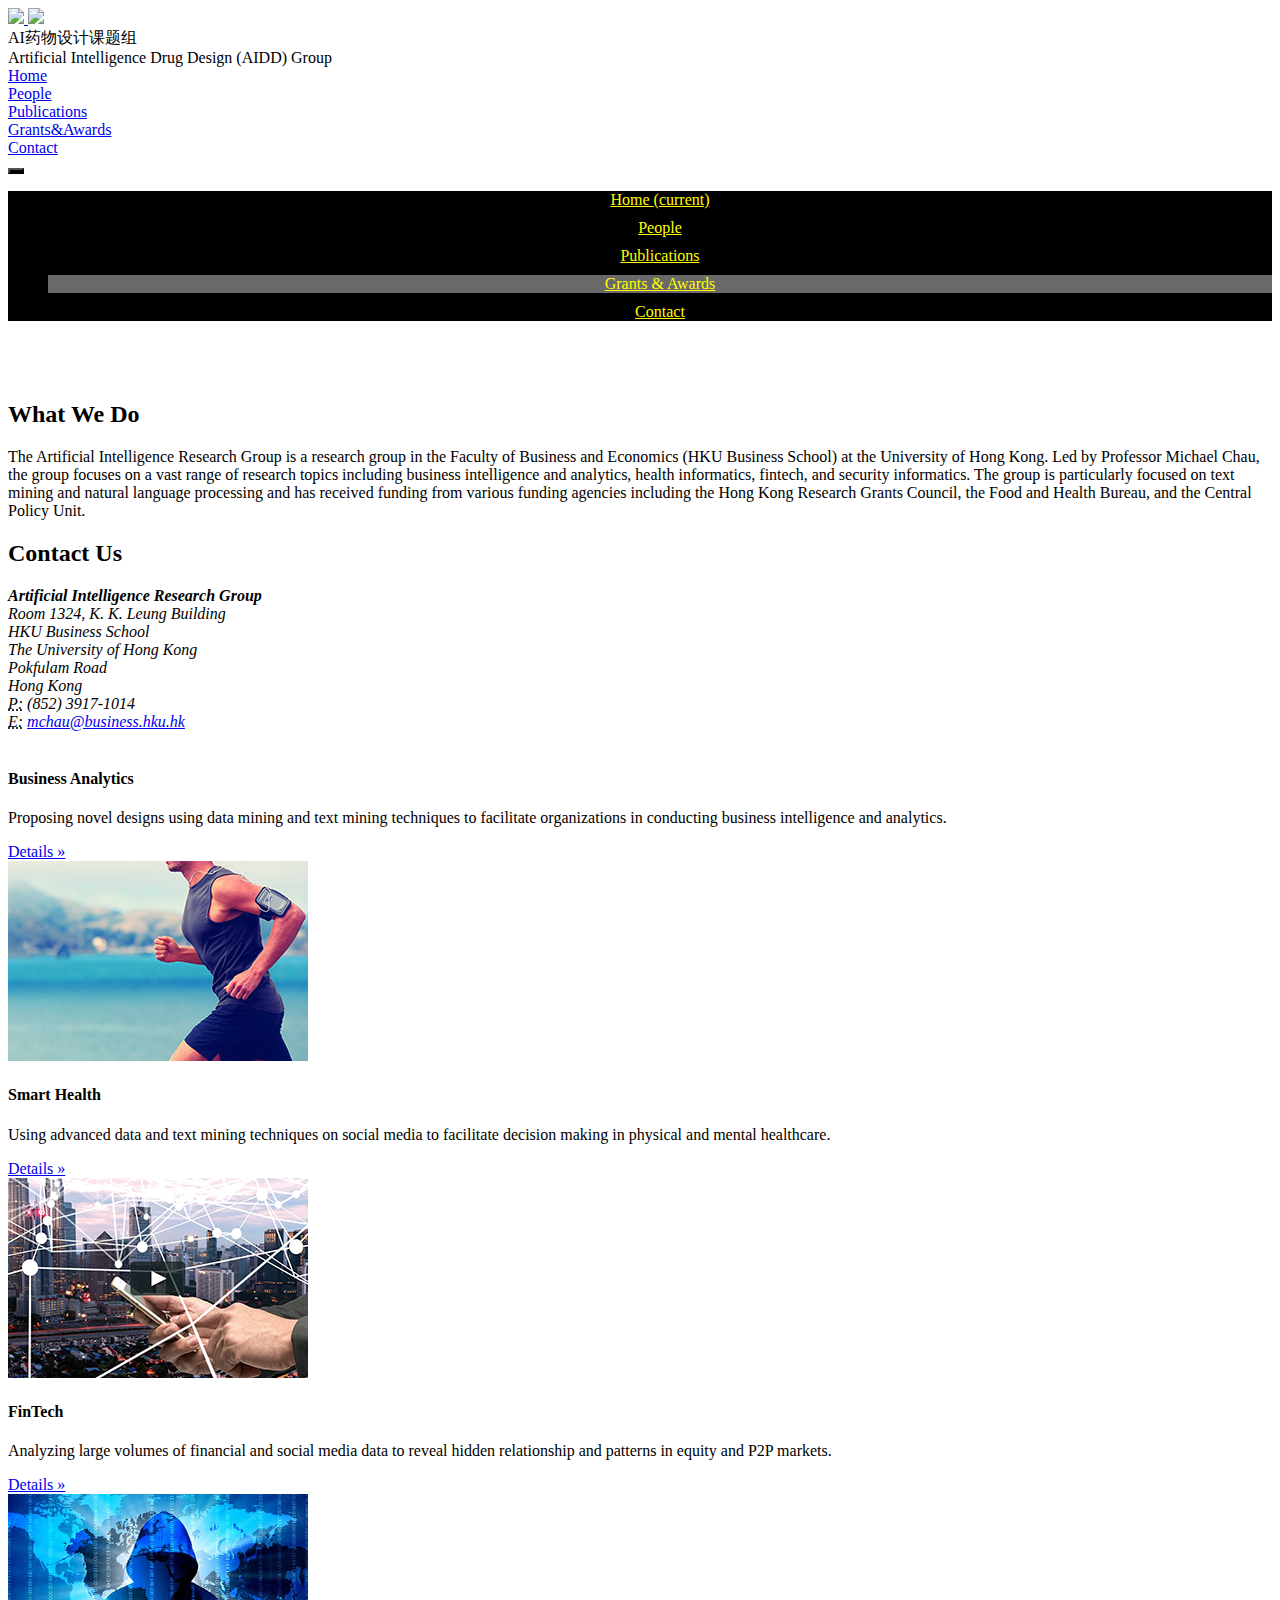
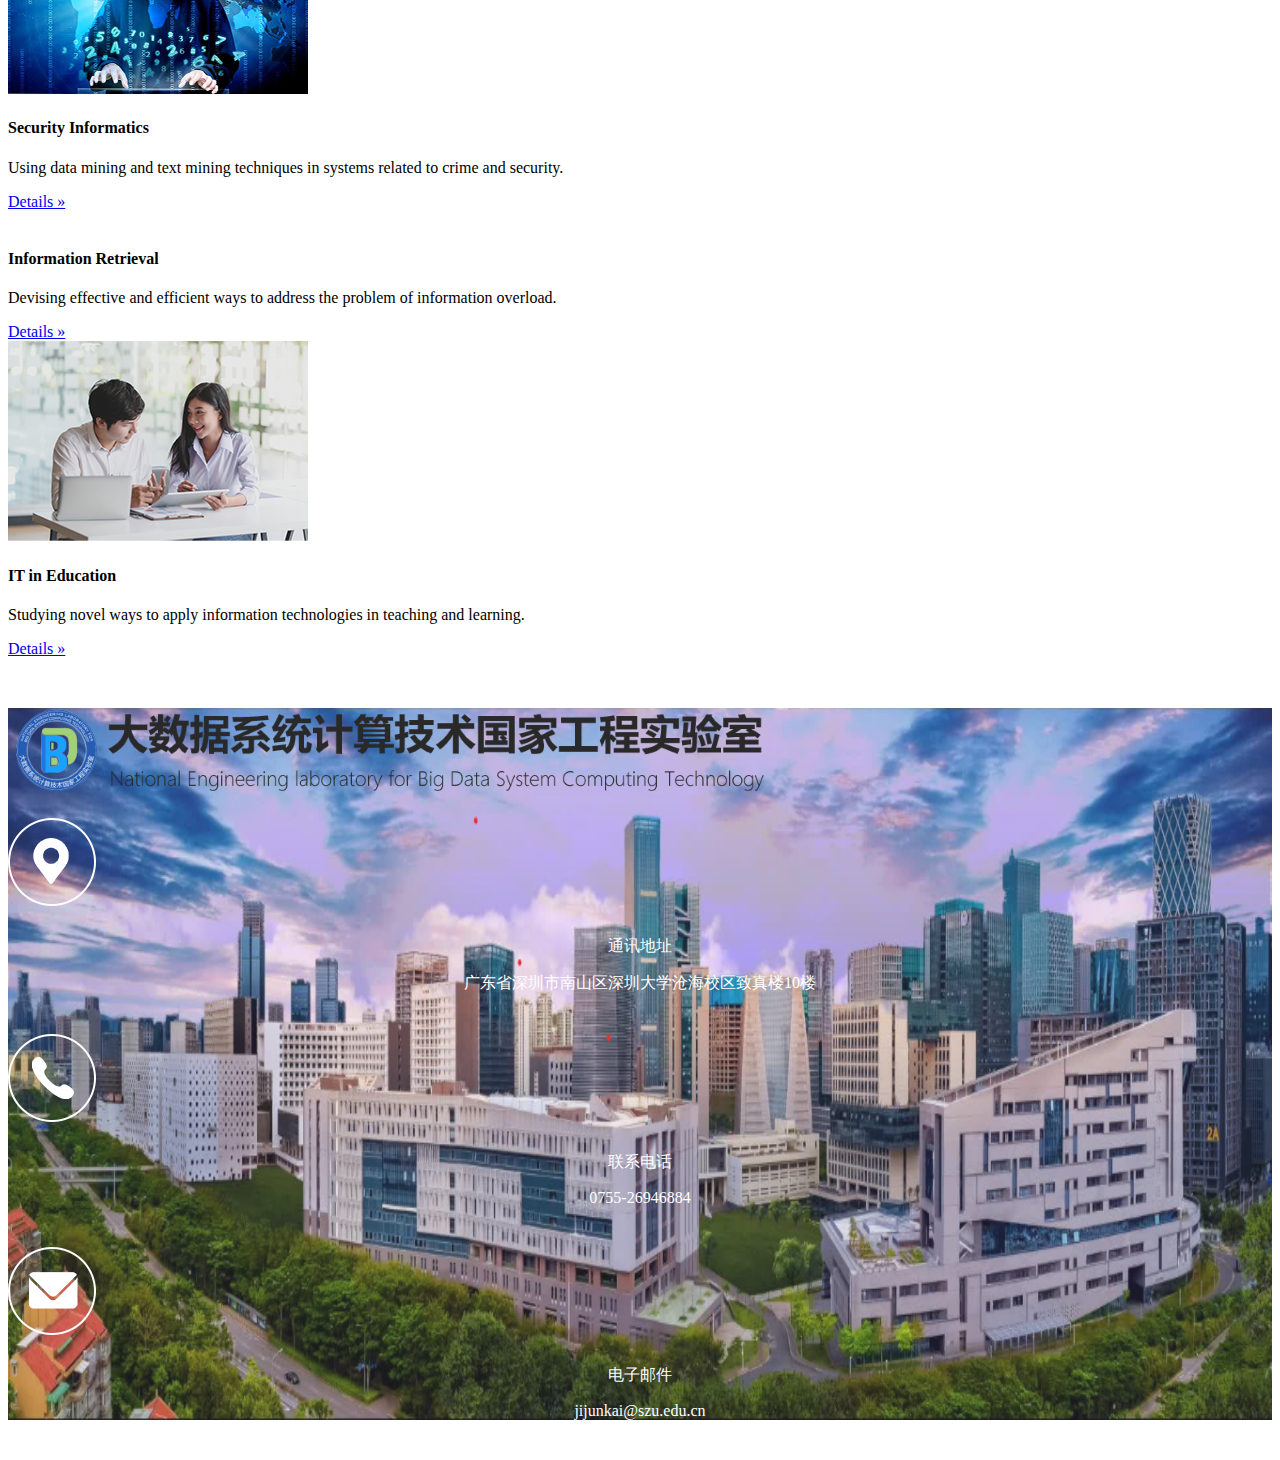
==== commit 088d1e32: "Update Award.html" ====
--- a/Award.html
+++ b/Award.html
@@ -10,11 +10,11 @@
 
   <title>Title</title>
 </head>
-<link rel="stylesheet" href="./css/bootstrap.min.css">
-<link rel="stylesheet" href="./css/common2.css">
-<link rel="stylesheet" href="./css/index.css">
+<link rel="stylesheet" href="src/css/bootstrap.min.css">
+<link rel="stylesheet" href="src/css/common2.css">
+<link rel="stylesheet" href="src/css/index.css">
 <link >
-<link rel="stylesheet" href="./css/HKUCSS.css">
+<link rel="stylesheet" href="src/css/HKUCSS.css">
 <style>
 
 
@@ -61,8 +61,8 @@
   <div class="head-cont">
     <div class="head-left">
       <a href="./index.html" class="home-img">
-        <img src="./img/深带图标.png" class="logo_school" />
-        <img src="./img/带logo2.png" class="logo_collage" />
+        <img src="src/img/深带图标.png" class="logo_school" />
+        <img src="src/img/带logo2.png" class="logo_collage" />
       </a>
       <div class="head-txt clearfix">
         <div class="name b">AI药物设计课题组</div>
@@ -95,30 +95,30 @@
       </div>
 
       <div class="mobile-con"> <!--加了个btn-sm -->
-        <button class="navbar-toggler btn-sm" type="button" data-toggle="collapse" data-target="#navbarResponsive" style="background-color: black" >
+        <button class="navbar-toggler btn-lg" type="button" data-toggle="collapse" data-target="#navbarResponsive" style="background-color: black" >
           <span class="glyphicon glyphicon-th-list"></span>
         </button>
         <div class="collapse navbar-collapse" id="navbarResponsive">
           <ul class="navbar-nav ml-auto" style="background-color:black">
-            <li class="nav-item active" >
+            <li class="nav-item active" style="margin-top:10px;text-align:center">
               <a class="nav-link lead " href="index.html"  >Home
                 <span class="sr-only">(current)</span>
               </a>
             </li>
 
-            <li class="nav-item">
+            <li class="nav-item" style="margin-top:10px;text-align:center">
               <a class="nav-link lead" href="people.html" >People</a>
             </li>
 
-            <li class="nav-item">
+            <li class="nav-item" style="margin-top:10px;text-align:center">
               <a class="nav-link lead" href="Publication.html" >Publications</a>
             </li>
 
-            <li class="nav-item">
+            <li class="nav-item" style="margin-top:10px;text-align:center;background-color:DimGray">
               <a class="nav-link lead" href="Award.html" >Grants & Awards</a>
             </li>
 
-            <li class="nav-item">
+            <li class="nav-item" style="margin-top:10px;text-align:center">
               <a class="nav-link lead" href="Contact.html" >Contact</a>
             </li>
           </ul>
@@ -329,9 +329,9 @@
 
 
 </body>
-<script src="./css/jquery-3.4.1.js"></script>
-<script src="./css/bootstrap.min.js"></script>
-<script src="./css/common.js"></script>
+<script src="src/css/jquery-3.4.1.js"></script>
+<script src="src/css/bootstrap.min.js"></script>
+<script src="src/css/common.js"></script>
 </html>
 
 
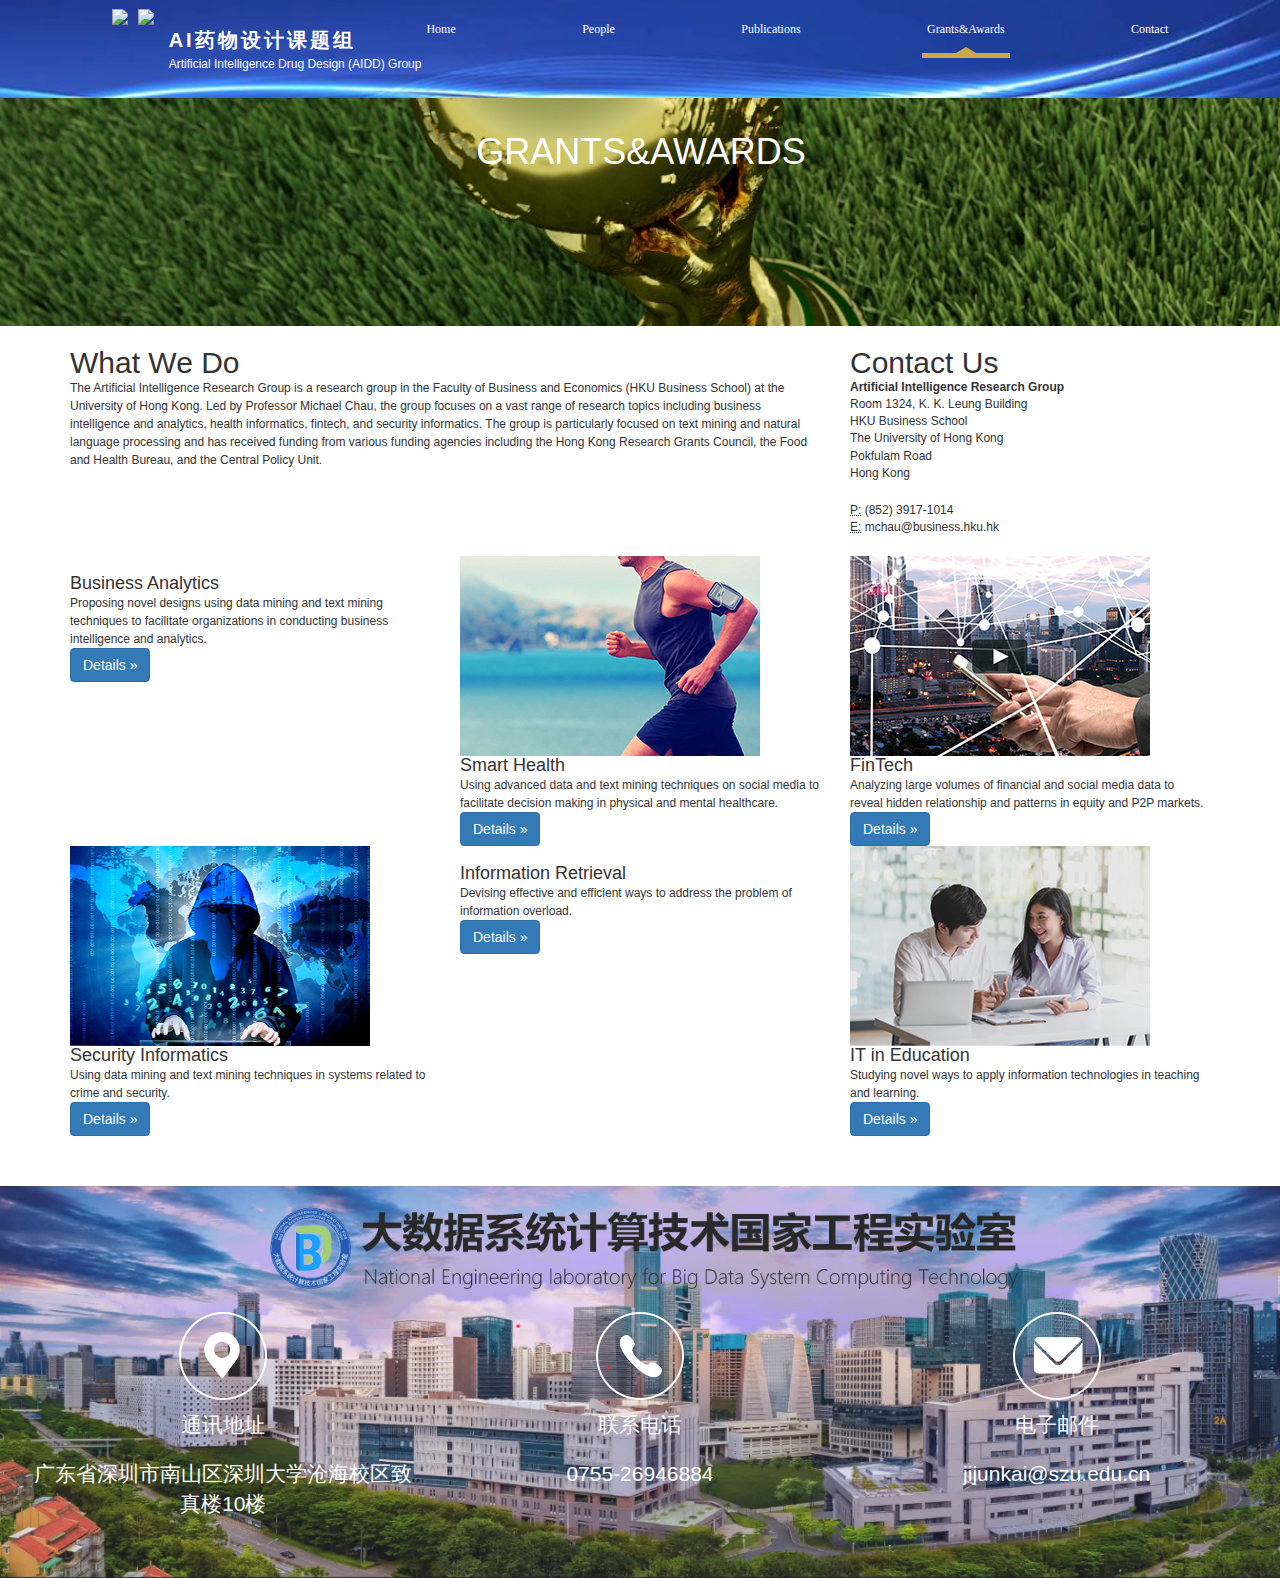
==== commit e35b44f1: "Update Award.html" ====
--- a/Award.html
+++ b/Award.html
@@ -10,11 +10,10 @@
 
   <title>Title</title>
 </head>
-<link rel="stylesheet" href="src/css/bootstrap.min.css">
-<link rel="stylesheet" href="src/css/common2.css">
-<link rel="stylesheet" href="src/css/index.css">
-<link >
-<link rel="stylesheet" href="src/css/HKUCSS.css">
+<link rel="stylesheet" href="./css/bootstrap.min.css">
+<link rel="stylesheet" href="./css/common2.css">
+<link rel="stylesheet" href="./css/index.css">
+<link rel="stylesheet" href="./css/HKUCSS.css">
 <style>
 
 
@@ -329,9 +328,9 @@
 
 
 </body>
-<script src="src/css/jquery-3.4.1.js"></script>
-<script src="src/css/bootstrap.min.js"></script>
-<script src="src/css/common.js"></script>
+<script src="./css/jquery-3.4.1.js"></script>
+<script src="./css/bootstrap.min.js"></script>
+<script src="./css/common.js"></script>
 </html>
 
 
--- a/css/common2.css
+++ b/css/common2.css
@@ -0,0 +1,1587 @@
+/* common */
+html, body{
+    overflow-x: hidden;
+}
+body {
+    font: 400 12px/1.5 'Microsoft YaHei', "Helvetica Neue", Helvetica, Arial, sans-serif;
+    -webkit-tap-highlight-color: transparent;
+    margin: 0 auto;
+    background-color: #fff;
+    -webkit-font-smoothing: antialiased;
+}
+
+img {
+    border: none;
+
+    -ms-interpolation-mode: nearest-neighbor;
+
+    image-rendering: -moz-crisp-edges;
+    image-rendering: -o-crisp-edges;
+    image-rendering: -webkit-optimize-contrast;
+    image-rendering: crisp-edges;
+}
+
+a,
+button,
+input,
+textarea,
+select{
+    outline: none;
+}
+
+::-webkit-scrollbar{
+    width: 6px;
+    height: 6px;
+    background-color: #edf1f5;
+}
+
+::-webkit-scrollbar-track{
+    border-radius: 5px;
+    background-color: #edf1f5;
+}
+
+::-webkit-scrollbar-thumb{
+    border-radius: 5px;
+    background-color: #999;
+}
+
+button{
+    border: 0;
+}
+
+ol,
+dl {
+    list-style: none;
+}
+
+* {
+
+
+    -webkit-font-smoothing: antialiased;
+
+    -webkit-box-sizing: border-box;
+    -moz-box-sizing: border-box;
+    box-sizing: border-box;
+}
+blockquote,
+body,
+dd,
+div,
+dl,
+dt,
+fieldset,
+form,
+h1,
+h2,
+h3,
+h4,
+h5,
+h6,
+input,
+li,
+ol,
+p,
+pre,
+td,
+textarea,
+th,
+ul {
+    margin: 0;
+    padding: 0
+}
+
+table {
+    border-collapse: collapse;
+    border-spacing: 0;
+    max-width:100%;
+}
+
+abbr,
+acronym,
+fieldset,
+img {
+    border: 0
+}
+
+ol,
+ul {
+    list-style: none
+}
+
+caption {
+    text-align: left
+}
+
+q:after,
+q:before {
+    content: ''
+}
+
+img {
+    vertical-align: bottom;
+}
+
+a {
+    text-decoration: none;
+    color: #333;
+}
+a:-webkit-any-link {
+    text-decoration: none;
+}
+
+.clear {
+    clear: both;
+    display: block;
+    overflow: hidden;
+    visibility: hidden;
+    width: 0;
+    height: 0
+}
+
+.clearfix:after {
+    clear: both;
+    content: ".";
+    display: block;
+    height: 0;
+    visibility: hidden;
+}
+
+.clearfix {
+    display: block;
+    *zoom: 1;
+}
+
+.col-c,
+.col-l,
+.col_c,
+.col_l,
+.l {
+    float: left
+}
+
+.col-r,
+.col_r,
+.r,
+.ul-txt li span,
+.ul_txt li span,
+dt span {
+    float: right
+}
+
+.c {
+    clear: both
+}
+
+.n,
+em {
+    font-weight: 400;
+    font-style: normal
+}
+
+.b {
+    font-weight: 700
+}
+
+.i {
+    font-style: italic
+}
+
+.tc {
+    text-align: center
+}
+
+.fl-1 {
+    flex: 1
+}
+
+.small {
+    font-size: 12px;
+}
+
+.l-25 {
+    width: 25%;
+}
+
+.l-30 {
+    width: 30%;
+}
+
+.l-40 {
+    width: 40%;
+}
+
+
+/* color */
+.c_cca84d {
+    color: #cca84d
+}
+.c_333{
+    color: #333;
+}
+.c_666 {
+    color: #666666;
+}
+
+.c_999 {
+    color: #999999;
+}
+
+.c_ccc {
+    color: #cccccc
+}
+
+.c_333399 {
+    color: #333399
+}
+
+.c_433B95 {
+    color: #433B95
+}
+
+.slick-slide img {
+    width: 100%;
+}
+
+
+/* index */
+.header {
+    position: fixed;
+    left: 0;
+    top: 0;
+    width: 100%;
+    height: 98px;
+    background-image: url(../img/bg3.png);
+
+    /*background-repeat: no-repeat;*/
+    background-size: cover;
+    z-index: 200;
+}
+
+.header .head-cont {
+    height: 100%;
+    margin: 0 auto;
+    display: flex;
+    box-sizing: border-box;
+    color: #fff;
+    width: 83.3333%;
+    max-width: 1600px;
+    position: relative;
+}
+
+.header .head-left {
+    height: 100%;
+    display: flex;
+    align-items: center;
+    color: #fff;
+}
+
+.header .home-img {
+    height: 100%;
+    display: flex;
+    align-items: center;
+    padding: 0 5px;
+}
+
+.header .head-left .logo_school,
+.header .head-left .logo_collage {
+    height: 81.6%;
+    margin-right: 10px;
+}
+
+
+
+.header .head-left .head-txt .name {
+    font-size: 20px;
+    letter-spacing: 3px;
+}
+
+.header .head-left .head-txt .small {
+    font-size: 12px;
+    transform-origin: left;
+}
+
+/* head-right */
+.header .head-right {
+    flex: 1;
+    padding-left: 15px;
+}
+
+.head-nav2 .nav>a {
+    text-decoration: none;
+    color: #fff;
+    display: block;
+    height: 100%;
+}
+
+.head-nav1 {
+    text-align: right;
+    height: 40px;
+    padding-top: 10px;
+    box-sizing: border-box;
+    color: #CCCCFF;
+    font-size: 13px;
+}
+
+.head-nav1>a {
+    display: inline-block;
+    margin-right: 20px;
+    color: #CCCCFF;
+}
+
+.head-nav1 .lang_icon,
+.head-nav1 .per_icon,
+.head-nav1 .oa_icon,
+.head-nav1 .lobby_icon {
+    width: 20px;
+    margin-right: 5px;
+    vertical-align: text-bottom;
+}
+
+.head-nav1 .per_icon {
+    width: 16px;
+}
+
+.head-nav1 .person {
+    border: 1px solid rgb(204 204 255 / 32%);
+    padding: 4px;
+    border-radius: 5px;
+    color: #fff;
+}
+
+.head-nav2 {
+    display: flex;
+    width: 100%;
+    height: 58px;
+    line-height: 58px;
+    font-size: 18px;
+    font-family: Microsoft YaHei;
+    font-weight: 400;
+    justify-content: space-between;
+}
+
+.head-nav2 .nav {
+    /*flex: 1;*/
+    text-align: center;
+    cursor: pointer;
+    height: 100%;
+    position: relative;
+    padding:0 5px;
+}
+
+.head-nav2 .nav.active::after,
+.head-nav2 .nav:hover::after {
+    content: '';
+    position: absolute;
+    left: 0;
+    bottom: 0;
+    width: 100%;
+    height: 5px;
+    background-color: #CCA84D;
+}
+.head-nav2 .nav:hover::before,
+.head-nav2 .nav.active::before{
+    content: '';
+    position: absolute;
+    bottom: 5px;
+    width: 0;
+    height: 0;
+    left: 50%;
+    transform: translateX(-50%);
+    border-bottom: 6px solid #CCA84D;
+    border-left: 10px solid transparent;
+    border-right: 10px solid transparent;
+    border-top: none;
+}
+
+.head-nav2 .nav:hover .nav-area {
+    display: flex;
+    justify-content: space-between;
+}
+
+.head-cont .nav-area.active,
+.head-cont .nav-area:hover {
+    display: flex;
+}
+
+.head-cont .nav-area {
+    line-height: 1.3em;
+    position: absolute;
+    top: 58px;
+    left: 50%;
+    width: 100%;
+    min-width: 100px;
+    transform: translateX(-50%);
+    background: rgba(255, 255, 255, 0.95);
+    box-shadow: 0px 2px 4px 0px rgb(0 0 0 / 35%);
+    display: flex;
+    text-align: left;
+    padding: 20px;
+    box-sizing: border-box;
+    display: none;
+}
+
+.head-cont .nav-area.w600 {
+    width: 600px;
+}
+
+.head-cont .nav-area.w150 {
+    width: 150px;
+}
+
+.head-cont .nav-area .p40 {
+    width: 35%;
+}
+.head-cont .nav-area .p60 {
+    width: 65%;
+}
+
+.head-cont .nav-area .p30 {
+    width: 28%;
+}
+.head-cont .nav-area.w600 .nav-area-row{
+    position: relative;
+}
+.head-cont .nav-area.w600 .nav-area-row:not(:last-child)::after{
+    content: '';
+    position: absolute;
+    right: 0;
+    top: 34px;
+    bottom: 10px;
+    width: 1px;
+    border-right: 1px dotted #ccc;
+}
+
+.head-cont .nav-area a {
+    text-decoration: none;
+    display: block;
+    color: #666;
+    font-size: 14px;
+}
+.head-cont .nav-area a:not(:first-child) {
+    margin-top: 5px;
+}
+.head-cont .nav-area a.item{
+    position: relative;
+}
+.head-cont .nav-area a.item::before{
+    content: '';
+    position: absolute;
+    left: -10px;
+    top: 50%;
+    transform: translateY(-50%);
+    width: 5px;
+    height: 5px;
+    background-color: #cca84d;
+}
+
+.head-cont .nav-area a:last-child {
+    padding-bottom: 0;
+}
+
+.head-cont .nav-area a:hover,
+.head-cont .nav-area a.active {
+    color: #996600;
+}
+
+.head-nav1>a{
+    vertical-align: middle;
+}
+.top-search{
+    display: inline-block;
+    vertical-align: middle;
+    position: relative;
+    z-index: 5;
+    font-size: 0;
+    margin-right: 20px;
+}
+.top-search .icon{
+    position: relative;
+    z-index: 10;
+    display: inline-block;
+    vertical-align: middle;
+    width: 22px;
+    height: 22px;
+    background-image: url(../../image/index/search-icon.svg);
+    background-position: center;
+    background-size: 100%;
+    cursor: pointer;
+    transition: all 0.35s;
+}
+.top-search .inner{
+    position: absolute;
+    right: -9px;
+    top: -3px;
+    padding: 3px 35px 3px 9px;
+    width: 0;
+    height: 28px;
+    border-radius: 4px;
+    background-color: transparent;
+    overflow: hidden;
+    transition: all 0.35s;
+}
+.top-search.active .icon{
+    background-image: url(../../image/index/search-active-icon.svg);
+}
+.top-search.active .inner{
+    width: 360px;
+    background-color: #d1cef5;
+}
+.top-search .inner input{
+    border: none;
+    outline: 0;
+    background-color: transparent;
+    width: 100%;
+    height: 22px;
+}
+@media only screen and (max-width: 1450px) {
+    .head-nav1>a{
+        margin-right: 10px;
+    }
+}
+
+/* footer */
+#footer {
+    height: 430px;
+}
+
+.footer {
+    width: 100%;
+    /* height: 680px; */
+    padding-top: 290px;
+    box-sizing: border-box;
+    position: relative;
+    margin-top: -250px;
+    color: #ccc;
+    overflow: hidden;
+}
+
+.footer .footer_wrap {
+    position: absolute;
+    top: 0;
+    left: 0;
+    width: 100%;
+    height: 100%;
+    background-color: rgba(67, 60, 148, .76);
+    z-index: 20;
+}
+.footer .bot_img.p-bg {
+    position: absolute;
+    width: 100%;
+    height: 130%;
+    z-index: 10;
+    top: -30%;
+    left: 0;
+}
+.footer .bot_img.m-bg {
+    position: absolute;
+    width: 100%;
+    height: 100%;
+    z-index: 10;
+    top: 0;
+    left: 0;
+    display: none
+}
+
+/* 底部备案 */
+.footer .foot-bot {
+    border-top: 1px solid;
+    text-align: center;
+    padding: 20px 0;
+    margin: 0 auto;
+    font-size: 12px;
+    position: relative;
+}
+
+.footer .foot-bot .txt {
+    margin-left: 30px;
+    margin-right: 30px;
+}
+
+.footer .foot-bot .ga_img {
+    margin-right: 5px;
+    vertical-align: bottom;
+}
+
+.footer .foot-bot .to_top {
+    position: absolute;
+    right: 0;
+    padding-right: 20px;
+    cursor: pointer;
+    color: #ccc;
+    font-size: 12px;
+}
+.footer .foot-bot .to_top i{
+    width: 10px;
+    height: 10px;
+    display: inline-block;
+    transform: rotate(45deg);
+    border-left: 1px solid #fff;
+    border-top: 1px solid #fff;
+    opacity: 0.6;
+    margin-right: 5px;
+    position: relative;
+    top: 5px;
+}
+
+.footer .line {
+    border-color: rgba(202,182,235,.52);
+}
+
+/* pc的footer */
+.footer .pc_footer {
+    position: relative;
+    z-index: 30;
+    margin: 0 auto;
+    max-width: 1400px;
+}
+
+.pc_footer .foot-top {
+    padding-bottom: 30px;
+}
+
+.foot-top .foot-row {
+    float: left;
+    width: 30%;
+}
+
+.foot-top .foot-row li {
+    position: relative;
+}
+
+.foot-top .foot-row:nth-child(2) {
+    margin: 0 5%;
+}
+
+.foot-top .foot-row .icon_img {
+    position: absolute;
+    left: 0;
+    top: 5px;
+    width:21px;
+}
+
+.foot-top .foot-info {
+    padding-top: 30px;
+    font-size: 14px;
+}
+
+.foot-top .foot-row .txt-right {
+    padding: 0 0 20px 30px;
+}
+
+.foot-top .foot-row .txt-right .txt {
+    color: #fff;
+    padding-bottom: 5px;
+}
+
+.pc_footer .frow1 {
+    width: 400px;
+}
+
+.pc_footer .foot-row .tit {
+    padding-top: 20px;
+    padding-bottom: 10px;
+    border-bottom: 1px solid rgba(202,182,235,.52);
+    position: relative;
+    color: #fff;
+    /* font-size: 20px; */
+    font-size: 16px;
+}
+
+.pc_footer .foot-row .tit::before {
+    content: '';
+    position: absolute;
+    bottom: 0;
+    left: 0;
+    width: 50px;
+    height: 3px;
+    background-color: #cab6eb;
+    z-index: 100;
+}
+
+.pc_footer .m-foot-list {
+    display: none;
+}
+
+.pc_footer .foot-list {
+    width: 100%;
+    margin-bottom: 20px;
+}
+.pc_footer .foot-list li{
+    margin-top: 20px;
+    width: 30%;
+    height: 90px;
+    border: 1px solid rgba(202,182,235,.52);
+    float: left;
+    text-align: center;
+}
+.pc_footer .foot-list li a{
+    width: 100%;
+    height: 100%;
+    display: flex;
+    align-items: center;
+    justify-content: center;
+    /*olor: rgba(243,243,243,0.5);*/
+    color: white;
+    font-size: 18px;
+}
+
+.pc_footer .p-foot-list li:nth-child(3n+2) {
+    margin-left: 5%;
+    margin-right: 5%;
+}
+
+.pc_footer .foot-code {
+    display: flex;
+    font-size: 13px;
+    padding-top: 20px;
+}
+
+.pc_footer .foot-code li {
+    flex: 1;
+    text-align: center;
+}
+
+.pc_footer .foot-code .txt:first-child {
+    color: #fff;
+    padding-bottom: 15px;
+    font-size: 14px;
+}
+.pc_footer .foot-code .txt:last-child {
+    margin-top: 5px;
+}
+
+.pc_footer .foot_img {
+    /* height: 75px; */
+    vertical-align: bottom;
+}
+
+.pc_footer .foot_img1 {
+    width: 61%;
+    /*opacity: 0.75;*/
+}
+
+.pc_footer .foot_img2 {
+    width: 31.5%;
+}
+
+.pc_footer .foot_img3 {
+    width: 92%;
+}
+
+.pc_footer .foot_img4 {
+    width: 55%;
+}
+
+.pc_footer .foot-list li:hover {
+    background: rgba(204, 204, 255, .32);
+}
+
+
+.contain {
+    width: 100%;
+    margin: 3px 0;
+    background-color: #fff;
+    border-top-right-radius: 20rem;
+    border-bottom-left-radius: 20rem;
+    z-index: 50;
+    position: relative;
+}mobile
+
+.mobile-con .nav-btn {
+    height: 98px;
+    width: 98px;
+    display: block;
+    position: absolute;
+    top: 0;
+    right: 0;
+}
+
+.mobile-con .nav-btn {
+    right: 0;
+    background: #9a92f3 url(../../image//nav-btn.png) center center no-repeat;
+    background-size: 54px 67px;
+}
+
+.header .pc-nav {
+    display: block;
+}
+
+/* .header .mobile-nav {
+	display: none;
+} */
+
+/* .header .nav_site ul {
+	width: 100%;
+	height: 60px;
+}
+
+.header .nav_site li {
+	float: left;
+	width: 175px;
+	text-align: right;
+	position: relative;
+}
+
+.header .nav_site li.first {
+	width: 115px;
+	text-align: center;
+}
+
+.header .nav_site li a {
+	color: #666;
+	width: 115px;
+	overflow: hidden;
+	margin-left: 60px;
+	display: block;
+	line-height: 60px;
+	height: 60px;
+	text-align: center;
+}
+
+.header .nav_site li.first a {
+	margin-left: 0;
+} */
+
+/* .header .nav_site li a:hover,.header .nav_site li.on a{
+	background-color: #0062ac;
+	color: #fff;
+} */
+/* .header .nav_site li ol {
+	position: absolute;
+	width: 300px;
+	height: auto;
+	left: 60px;
+	top: 60px;
+	background-color: #fff;
+	display: none;
+
+	max-height: 360px;
+	overflow: auto;
+} */
+
+.header .nav_site li.first ol {
+    left: 0;
+}
+
+.header .nav_site li ol li {
+    float: none;
+    text-align: center;
+    height: 50px;
+    width: 100%;
+    line-height: 40px;
+    border-bottom: 1px solid #1c73b5;
+    /* background-color: #0062ac; */
+}
+.header .nav_site li ol li.item{
+    height: auto;
+}
+.header .nav_site li ol li.item .third{
+    padding: 0 20px;
+}
+.nav_site .third a{
+    text-indent: 30px;
+}
+.nav_site .third a:first-child{
+    border-top: 1px solid #e5e5e5;
+}
+.nav_site .third a:last-child{
+    border-bottom: 1px solid #e5e5e5;
+}
+
+.header .nav_site li ol li a {
+    height: 50px;
+    width: 100%;
+    display: block;
+    background-color: #0062ac;
+    margin-left: 0;
+    color: #fff;
+    font-size: 14px;
+    text-align: left;
+    text-indent: 20px;
+}
+
+/*table做导航*/
+.nav-table {
+    width: 100%;
+    border: 0;
+    outline: 0;
+}
+
+.nav-table td {
+    height: 60px;
+    vertical-align: middle;
+    position: relative;
+    text-align: center;
+}
+
+.nav-table td a {
+    color: #666;
+    padding: 0 10px;
+    overflow: hidden;
+    display: block;
+    line-height: 60px;
+    height: 60px;
+    text-align: center;
+}
+
+.header .nav_site table td.br_word a {
+    line-height: 20px;
+    height: 40px;
+    padding: 10px 0;
+}
+
+.nav-table td a:hover,
+.header .nav_site td.on a {
+    background-color: #0062ac;
+    color: #fff;
+    text-decoration: none;
+}
+
+.header .nav_site table ol {
+    position: absolute;
+    width: 300px;
+    height: auto;
+    left: 0;
+    top: 60px;
+    background-color: #fff;
+    display: none;
+}
+
+/* .header .nav_site li.first ol{
+	left: 0;
+} */
+.header .nav_site table ol li {
+    float: none;
+    text-align: center;
+    height: 50px;
+    width: 100%;
+    line-height: 40px;
+    border-bottom: 1px solid #1c73b5;
+    background-color: #0062ac;
+}
+
+.header .nav_site table ol li a {
+    height: 50px;
+    width: 100%;
+    display: block;
+    background-color: #0062ac;
+    margin-left: 0;
+    color: #fff;
+    font-size: 14px;
+    text-align: left;
+    text-indent: 20px;
+    padding: 0;
+}
+
+.header .nav_site table ol li a:hover {
+    background-color: #005FA8;
+}
+
+.header .nav_site table td.br_word ol li a {
+    height: 50px;
+    line-height: 50px;
+    padding: 0;
+}
+
+.header .top-site-nav .top-form {
+    position: absolute;
+    top: -10px;
+    right: 50px;
+    display: none;
+}
+
+.header .nav_site {
+    font-size: 16px;
+    margin: 0;
+    width: 80%;
+    position: fixed;
+    right: 0;
+    top: 0;
+    transform: translateX(120%);
+    transition: 0.35s;
+    z-index: 10;
+    box-shadow: 0px 0px 10px 5px rgba(0,0,0,.62);
+}
+.header .nav_site.opened{
+    transform: translateX(0);
+}
+.header .nav_site .change{
+    position: relative;
+    width: 100%;
+    height: 60px;
+    background-color: #4137a5;
+    border-bottom: 1px solid #594fbe;
+}
+.header .nav_site .change a{
+    height: 60px;
+    line-height: 60px;
+    padding: 0 10px;
+    display: inline-block;
+    color: #c8dae7;
+}
+.nav_site .close{
+    position: absolute;
+    right: 12px;
+    top: 19px;
+    width: 18px;
+    height: 18px;
+    background-image: url(../../image/common/menu-close.svg);
+    background-position: center;
+    background-size: contain;
+    z-index: 5;
+}
+
+.header .pc-nav {
+    display: none;
+}
+.header .nav_site .menu-content{
+    overflow-x: hidden;
+    overflow-y: auto;
+}
+.header .nav_site .mobile_navs {
+    position: relative;
+    z-index: 1;
+    background-color: #4137a5;
+}
+
+.header .nav_site ul li {
+    width: 100%;
+    height: auto;
+    line-height: 50px;
+    text-align: left;
+    position: relative;
+}
+.header .nav_site ul li:not(:last-child){
+    border-bottom: 1px solid #594fbe;
+}
+.header .nav_site ul li:last-child a{
+    width: 37.5%;
+    background-color: #4f45b5;
+}
+
+.header .nav_site ul li.first {
+    width: 100%;
+}
+
+.header .nav_site ul li > a {
+    color: #c8dae7;
+    text-indent: 10px;
+    width: 100%;
+    height: 50px;
+    line-height: 50px;
+    display: block;
+    position: relative;
+    z-index: 1;
+    margin-left: 0;
+    text-align: left;
+}
+
+.header .nav_site .sub-menu {
+    display: none;
+    width: 100%;
+    /* max-height: 360px; */
+    overflow: auto;
+    padding: 5px 20px 20px 20px;
+    font-size: 0;
+    background-color: #312b7a;
+    line-height: 1;
+}
+.header .nav_site .sub-menu a{
+    display: inline-block;
+    border-radius: 20px;
+    border: 1px solid #c8dae7;
+    color: #c8dae7;
+    width: 50%;
+    padding: 10px 20px;
+    font-size: 12px;
+    line-height: 1;
+    text-align: center;
+    margin-top: 15px;
+}
+.header .nav_site .sub-menu.w100 a{
+    width: 100%;
+}
+.header .nav_site .sub-menu a.w25{
+    width: 25%;
+    padding: 10px 0;
+}
+
+.header .nav_site ul li ol li {
+    position: relative;
+    border: none;
+    text-align: left;
+}
+
+.header .nav_site ul li ol li a {
+    background-color: #fff;
+    color: #0062ac;
+}
+.header .nav_site .link{
+    text-indent: 0;
+    padding: 0 10px;
+}
+.header .nav_site .link img,
+.header .nav_site .link span{
+    display: inline-block;
+    vertical-align: middle;
+}
+
+.mobile-nav .action {
+    width: 100%;
+    height: 60px;
+    line-height: 60px;
+    background-color: #4137a5;
+    position: relative;
+    z-index: 2;
+}
+
+.header .mobile-nav .action li {
+    -webkit-box-sizing: border-box;
+    -moz-box-sizing: border-box;
+    -o-box-sizing: border-box;
+    -ms-box-sizing: border-box;
+    box-sizing: border-box;
+    float: left;
+    height: 60px;
+    line-height: 60px;
+    position: relative;
+}
+
+.header .mobile-nav .action li:nth-child(1) {
+    width: 37.5%;
+}
+
+.header .mobile-nav .action li:nth-child(2) {
+    width: 28.125%;
+    border-left: 1px solid #1a579b;
+}
+
+.header .mobile-nav .action li:nth-child(3) {
+    width: 34.375%;
+    border-left: 1px solid #1a579b;
+}
+
+.header .mobile-nav .action li a {
+    -webkit-box-sizing: border-box;
+    -moz-box-sizing: border-box;
+    -o-box-sizing: border-box;
+    -ms-box-sizing: border-box;
+    box-sizing: border-box;
+    color: rgba(255, 255, 255, 0.8);
+    width: 100%;
+    height: 60px;
+    display: block;
+    line-height: 60px;
+    background-color: #4f45b5;
+    text-indent: 35px;
+}
+
+.header .nav_site ul li i {
+    background: url(../../image/index/white-down-arrow.png) center center no-repeat;
+    width: 50px;
+    height: 50px;
+    display: block;
+    position: absolute;
+    top: 0;
+    right: 0;
+    z-index: 2;
+}
+.mobile-con{
+    display: none;
+}
+/*
+.mobile-con,
+.nav_site.mobile-nav {
+	display: none;
+} */
+
+.downlonds a {
+    display: inline-block;
+    height: 48px;
+    padding-left: 55px;
+    margin-right: 30px;
+    margin-bottom: 15px;
+    background-position: left center;
+    background-repeat: no-repeat;
+    background-size: auto 100%;
+    font-size: 12px;
+    color: #333;
+    font-family: Microsoft YaHei, "Helvetica Neue", Helvetica, arial;
+}
+
+.downlonds a.pdf {
+    background-image: url(../../image/common/file-pdf-icon.png);
+}
+
+.downlonds a span {
+    display: block;
+}
+
+.downlonds a span:first-child {
+    margin-top: 6px;
+}
+
+.pagination {
+    margin: 0 auto;
+    padding: 20px;
+    text-align: center;
+}
+.pagination span,
+.pagination i{
+    display: inline-block;
+    vertical-align: middle;
+    padding: 2px 6px;
+    font-size: 14px;
+    font-style: normal;
+}
+.pagination span{
+    cursor: pointer;
+}
+.pagination input{
+    width: 35px;
+    height: 20px;
+    border: 1px solid #ccc;
+    padding: 0 3px;
+    border-radius: 3px;
+}
+.pagination input[type=number]::-webkit-inner-spin-button,
+.pagination input[type=number]::-webkit-outer-spin-button {
+    -webkit-appearance: none;
+    margin: 0;
+}
+.pagination input[type=number] {
+    -moz-appearance: textfield;
+}
+
+.page-num {
+    margin: 0 auto;
+    padding: 20px;
+    text-align: center;
+    font-size: 0;
+}
+
+.page-num .num {
+    display: inline-block;
+    vertical-align: middle;
+    width: 32px;
+    height: 32px;
+    color: #333;
+    border: 1px solid #ddd;
+    text-align: center;
+    cursor: pointer;
+    line-height: 32px;
+    margin-bottom: 5px;
+    font-size: 12px;
+}
+
+.page-num .num.active {
+    background-color: #cca84d;
+    color: #fff;
+}
+
+span.new{
+    display: inline-block;
+    vertical-align: middle;
+    padding: 4px 5px;
+    text-transform: uppercase;
+    color: white;
+    font-size: 12px;
+    background-color: #d1a83c;
+    border-radius: 3px;
+    line-height: 1;
+    margin-left: 3px;
+}
+span.top{
+    display: inline-block;
+    vertical-align: middle;
+    padding: 4px 5px;
+    text-transform: uppercase;
+    color: white;
+    font-size: 12px;
+    background-color: #9b0040;
+    border-radius: 3px;
+    line-height: 1;
+    margin-left: 3px;
+}
+
+@media only screen and (max-width: 1500px) {
+    .head-nav2{
+        font-size: 13px;
+    }
+}
+
+@media only screen and (max-width: 1300px) {
+    .head-nav2{
+        font-size: 12px;
+    }
+    .header .head-right{
+        padding: 0;
+    }
+}
+
+@media only screen and (max-width: 1200px) {
+    .banner {
+        display: block;
+        height: auto;
+        /* margin-top: 98px; */
+    }
+    /* .foot-top .foot-row li:nth-child(2){
+        margin-right: 30px;
+    } */
+    .header{
+        position: fixed;
+    }
+    .footer .foot-bot .txt{
+        margin-right: 0;
+    }
+    .pc_footer .foot-info li:nth-child(2){
+        margin-right: 15px;
+    }
+    .pc_footer .foot-row .tit {
+        font-size: 16px;
+    }
+    .header .head-cont{
+        width: 100%;
+    }
+    .header .head-left .logo_school,
+    .header .head-left .logo_collage {
+        margin-right: 0px;
+    }
+    .header .head-left .logo_school{
+        margin-right: 5px;
+    }
+}
+
+/*pad端*/
+@media only screen and (min-width: 768px) and (max-width: 1200px) {
+    .head-txt {  /* 6/26修改 */
+        width: 200px;
+        display: inline-block;
+        /*transform: scale(.9);*/
+        /*transform-origin: left;*/
+    }
+
+    .pc-con {
+        display: block; /*最开始是None*/
+    }
+
+    .pc-info {
+        display: block;
+        padding-bottom: 40px;
+    }
+
+    .mobile-con {
+        display: none;/*最开始是block*/
+        position: relative;
+        z-index: 1;
+        height: 100%
+    }
+
+    .mobile-info {
+        display: none;
+    }
+
+    .scroll-nav {
+        display: none;
+    }
+
+
+    /*!* footer *!*/
+    /*.footer {*/
+    /*    height: auto;*/
+    /*    padding-top: 0;*/
+    /*    top: 0;*/
+    /*    margin-top: 0;*/
+    /*}*/
+
+    .pc_footer .p-foot-list {
+        display: flex;
+        justify-content: space-between;
+    }
+
+    .pc_footer .foot-top .foot-row {
+        width: 89%;
+        margin: 0 5.5%;
+    }
+
+    .pc_footer .foot-list li:nth-child(3n+2) {
+        margin-left: 0;
+        margin-right: 10px;
+    }
+
+    .pc_footer .foot-list li {
+        margin-right: 10px;
+    }
+
+    .pc_footer .foot-list li:last-child {
+        margin-right: 0;
+    }
+
+    .pc_footer .foot-info li {
+        display: inline-block;
+    }
+
+    .pc_footer .foot-info li:first-child {
+        width: 100%;
+    }
+
+    .pc_footer .foot-bot .location {
+        display: block;
+        margin-top: 15px;
+    }
+
+    .pc_footer .foot-bot .to_top {
+        display: none;
+    }
+
+    .contain {
+        border-radius: 0;
+    }
+    .pc_footer .foot_img1 {
+        width: 45%;
+        /*opacity: 0.75;*/
+    }
+    .pc_footer .foot_img2 {
+        width: 28%;
+    }
+    .pc_footer .foot_img3 {
+        width: 80%;
+    }
+    .pc_footer .foot_img4 {
+        width: 40%;
+    }
+
+}
+
+/*手机端*/
+@media only screen and (max-width: 767px) {
+    .pc-con,
+    .pad-pc-con {
+        display: none;
+    }
+
+    .mobile-con,
+    .phone-con {
+        display: block;
+        position: relative;
+        z-index: 1;
+        height: 100%;
+    }
+
+    .scroll-nav {
+        display: none;
+    }
+
+    /* .header .nav_site {
+        font-size: 16px;
+        height: auto;
+        margin: 0;
+        width: 80%;
+        position: fixed;
+        right: 0;
+        top: 0;
+        display: none;
+        z-index: 4;
+    } */
+
+    .header .pc-nav {
+        display: none;
+    }
+
+    /*!* footer *!*/
+    /*.footer {*/
+    /*    height: auto;*/
+    /*    padding-top: 0;*/
+    /*    top: 0;*/
+    /*    margin-top: 0;*/
+    /*}*/
+
+    .pc_footer .p-foot-list {
+        display: none;
+    }
+
+    .pc_footer .m-foot-list {
+        display: block;
+    }
+
+    .pc_footer .foot-top .foot-row {
+        width: 89%;
+        margin: 0 5.5%;
+    }
+
+    .pc_footer .foot-list li {
+        margin-right: 1%;
+        width: 15.83%;
+        box-sizing: border-box;
+        height: 80px;
+    }
+
+    .pc_footer .foot-list li .txt {
+        font-size: 15.32px;
+    }
+
+    .pc_footer .foot-list li:last-child {
+        margin-right: 0;
+    }
+
+    .pc_footer .foot-info li {
+        display: inline-block;
+    }
+
+    .pc_footer .foot-info li:first-child {
+        width: 100%;
+    }
+
+    .pc_footer .foot-bot .location {
+        display: block;
+        margin-top: 15px;
+    }
+
+    .pc_footer .foot-bot .to_top {
+        display: none;
+    }
+    .footer .bot_img.p-bg{
+        display: block;
+    }
+    .footer .bot_img.m-bg{
+        display: block;
+    }
+
+    .contain {
+        border-radius: 0;
+    }
+
+    .header .head-right{
+        position: absolute;
+        top: 0;
+        right: 0;
+    }
+    .header{
+        height: 60px;
+    }
+    .mobile-con .nav-btn{
+        width: 60px;
+        height: 60px;
+        background-size: 40px 40px;
+    }
+}
+
+@media only screen and (max-width:550px){
+    .head-txt {
+        width: 400px;
+        display: inline-block;
+        transform: scale(.8);
+        transform-origin: left;
+    }
+}
+@media only screen and (max-width:480px) {
+    .head-txt {
+        transform: scale(.6);
+    }
+    .pc_footer .foot-code .code_img {
+        width: 90%;
+    }
+    .pc_footer .foot-list li{
+        width: 32%;
+    }
+}--- a/css/index.css
+++ b/css/index.css
@@ -0,0 +1,1252 @@
+.home{
+    background-color: #352C84;
+}
+.home .contain{
+    background-color: #f3f3f3;
+    overflow: hidden;
+}
+.banner {
+    overflow: hidden;
+    position: relative;
+}
+.banner .slick-initialized .slick-slide{    position: relative;}
+.banner .slick-next,.banner .slick-prev{font-size: 0;position:absolute;
+    width:31px;height:80px;line-height:50px;top:55%;
+    text-align:center;color:#fff;border:none;outline:0;z-index:8;
+    cursor:pointer;
+    -webkit-transition:.3s;-moz-transition:.3s;-ms-transition:.3s;-o-transition:.3s;
+    transition:.3s;
+    background-repeat: no-repeat;
+    background-position: center center;
+    -webkit-background-size: cover;
+    background-size: cover;
+
+}
+.banner .slick-prev{top:48%;left:0;background: url(../../image/index/sp.png) no-repeat;background-size: contain;opacity: 0;filter:alpha(opacity=0); }
+.banner .slick-next{top:48%;right:0;background: url(../../image/index/sn.png) no-repeat;background-size: contain;opacity: 0;filter:alpha(opacity=0);}
+.banner .slick-prev:hover{opacity: 1;filter:alpha(opacity=100);}
+.banner .slick-next:hover{opacity: 1;filter:alpha(opacity=100);}
+
+.banner .slider.slick-initialized.slick-slider:hover .slick-arrow {
+    opacity: 0.8;filter:alpha(opacity=80);transition:all ease-in .3s;
+}
+.banner .slick-arrow:hover{opacity: 1!important;filter:alpha(opacity=100)!important;}
+.banner .slider-img{
+    height: 100%;
+}
+.banner .slider-img img{
+    width: 100%;
+    height: 100%;
+}
+
+.banner .slick-dots{
+    position: absolute;
+    right: 70%;
+    bottom: 10px;
+    text-align: center;
+    z-index: 9;
+}
+.banner .slick-dots li{display:inline-block;margin-right:14px}
+.banner .slick-dots li button{
+    display: block;width: 16px;height: 16px;
+    font-size: 0;line-height: 0;border-radius: 50%;
+    border: none;cursor: pointer;
+    font-size:14px;color:#1d50a2;line-height:24px;text-align:center;border:2px solid #352C84;padding:0;cursor:pointer;
+    background:#fff;
+}
+.banner .slick-dots li.slick-active button{background-color: #352C84;border-color: #fff;}
+
+.banner .banner-txt{
+    position: absolute;
+    right: 0;
+    bottom: 0;
+    height: 62px;
+    width: 65%;
+    color: #fff;
+    padding-left: 25px;
+    text-align: left;
+    display: flex;
+    align-items: center;
+    background-color: #352C84;
+    font-size: 30px;
+    border-top-left-radius: 50px;
+}
+
+.m-banner-txt{
+    display: none;
+    color: #fff;
+    background-color: #352C84;
+    font-size: 14px;
+    height: 26px;
+    line-height: 30px;
+    text-align: center;
+    width: 100%;
+}
+
+.banner{
+    padding-top: 39.3229%;
+    position: relative;
+    overflow: hidden;
+}
+.banner-video {
+    width: 100%;
+    height: 100%;
+}
+.banner-video video{
+    width: 100%;
+    height: 100%;
+    object-fit: fill;
+}
+.banner .slider{
+    position: absolute;
+    left: 0;
+    top: 0;
+    width: 100%;
+    height: 100%;
+}
+.banner .slick-list, .banner .slick-track{
+    height: 100%;
+}
+
+.research_banner .slick-next,.research_banner .slick-prev{font-size: 0;position:absolute;
+    width:36px;height:36px;line-height:50px;top:55%;
+    text-align:center;color:#fff;border:none;outline:0;z-index:8;
+    cursor:pointer;
+    -webkit-transition:.3s;-moz-transition:.3s;-ms-transition:.3s;-o-transition:.3s;
+    transition:.3s;
+    background-repeat: no-repeat;
+    background-position: center center;
+    -webkit-background-size: cover;
+    background-size: cover;
+    box-shadow: 0px 0px 8px rgba(0, 0, 0, 0.45);
+    border-radius: 50%;
+}
+.research_banner .slick-prev{
+    left: 3px;
+    top:48%;
+    /* background: url(../image/index/arrow_left.png) no-repeat;background-size: contain; */
+    background: url(../../image/index/arrow_right.png) no-repeat;
+    background-size: contain;
+    transform: rotateZ(180deg);
+}
+.research_banner .slick-next{
+    right:3px;
+    top:48%;
+    background: url(../../image/index/arrow_right.png) no-repeat;
+    background-size: contain;
+}
+/*
+// .banner .slick-dots li button{display: block;width: 24px;height: 24px;
+//     font-size: 0;line-height: 0;border-radius: 50%;
+//     border: none;cursor: pointer;
+//     font-size:14px;color:#1d50a2;line-height:24px;text-align:center;border:none;padding:0;cursor:pointer;
+//     background:#fff;
+// }
+// .banner .slick-dots li.slick-active button{background-color: #1D50A2;color: #fff;}
+*/
+.more{
+    color:#666666;
+    display: flex;
+    align-items: center;
+    padding-top: 20px;
+    font-size: 18px;
+}
+.more .more_img{
+    margin-left: 5px;
+    width: 26px;
+    vertical-align: -6px;
+}
+
+/* news */
+.news{
+    color:#333;
+    font-size: 18px;
+    background: url(../../image/index/journalism_bg.png) no-repeat;
+    background-size: 38%;
+    background-position: 23% 58%;
+    position: relative;
+}
+.news .news-tit{
+    padding: 50px 0;
+    width: 100%;
+    text-align: center;
+    font-size: 48px;
+    line-height: 27px;
+}
+
+.news .news-list{
+    display: flex;
+    width: 83.3333%;
+    max-width: 1600px;
+    margin: 0 auto;
+    padding: 0 13px 100px;
+    justify-content: space-between;
+}
+.news .news-list .news-row{
+    width: 32.1875%;
+}
+.news .news-list .news-row > a{
+    display: block;
+}
+.news .news-list .news-row3{
+    width: 29.0625%;
+}
+.news .news-list .img{
+    overflow: hidden;
+    width: 100%;
+    box-shadow: 0px 0px 10px rgba(0, 0, 0, 0.45);
+    position: relative;
+    padding-top: 67%;
+}
+.news .news-list .img img{
+    position: absolute;
+    left: 0;
+    top: 0;
+    width: 100%;
+    height: 100%;
+    transition: all 1.25s;
+}
+.news .news-list .img:hover img{
+    transform: scale(1.15);
+}
+.news .news-list .news-row1{
+    padding-top: 160px;
+}
+.news .news-row3{
+    padding-top: 200px;
+}
+.news .news-txt{
+    padding: 0 15px;
+}
+.news .news-row3 .tit{
+    background-color: #CCA84D;
+    color:#fff;
+    width: 100%;
+    text-align: center;
+    padding: 15px 0;
+    font-size: 30px;
+}
+.news .news-row3 ul{
+    padding: 0 20px;
+    background-color: #fff;
+}
+.news .time{
+    font-size: 22px;
+    line-height: 1;
+    text-align: center;
+    text-transform: uppercase;
+}
+.news .time .day{
+    display: block;
+    font-size: 48px;
+}
+.news .news-txt {
+    display: flex;
+    align-items: center;
+    padding: 0 3%;
+    margin-top: 18px;
+}
+.news .news-txt .time{
+    padding: 3px 15px;
+    border-left: 2px solid #CCA84D;
+}
+.news .news-row2 .more{
+    padding-top: 100px;
+    padding-left: 20px;
+}
+.news .news-row3 li a{
+    width: 100%;
+    padding: 15px 0;
+    border-bottom: 1px solid #DCDCDC;
+    display: flex;
+    align-items: center;
+    justify-content: flex-start;
+}
+.news .news-row3 li:last-child a{
+    border-bottom: none;
+}
+.news .news-row3 .txt{
+    padding-left: 20px;
+    font-size: 18px;
+    flex: auto;
+}
+.news .news-row3 .more{
+    padding: 40px 20px 0 0;
+    text-align: right;
+}
+
+
+/* research*/
+.research{
+    display: flex;
+    position: relative;
+    align-items: stretch;
+}
+.research_cont{
+    background-color: #fff;
+    flex:1;
+    width: 56.5104%;
+    position: relative;
+    z-index: 90;
+    /* padding: 0 45px; */
+}
+.research .img_bg{
+    width: 43.4895%;
+    position: relative;
+}
+.research .img_bg .img{
+    width: 100%;
+    height: 100%;
+    vertical-align: bottom;
+    position: relative;
+    z-index: 100;
+}
+.research .research_wrap{
+    position: absolute;
+    top: 0;
+    left: 0;
+    width: 100%;
+    height: 50%;
+    background-color: #f3f3f3;
+    z-index: 10;
+}
+.research .research_txt{
+    position: absolute;
+    top: 47%;
+    left: 51%;
+    z-index: 100;
+    transform: translate(-50%, -50%);
+    text-align: center;
+    color: #fff;
+    font-size: 30px;
+}
+.research .research_btn{
+    position: absolute;
+    left: 47%;
+    transform: translateX(-50%);
+    bottom: 10%;
+    font-size: 20px;
+    background-color: #CCA84D;
+    color: white;
+    z-index: 100;
+    border-radius: 25px;
+    padding: 2px 15px;
+    display: flex;
+    align-items: center;
+}
+.research .research_btn img{
+    margin-left: 10px;
+}
+
+
+.research .semicircle1{
+    position: absolute;
+    z-index: 100;
+    width: 7.5%;
+    left: 30%;
+    top: -5%;
+}
+.research .semicircle2{
+    position: absolute;
+    z-index: 100;
+    width: 4.5%;
+    left: 21%;
+    bottom: -2%;
+}
+.research .semicircle3{
+    position: absolute;
+    z-index: 100;
+    width: 10%;
+    bottom: -5%;
+    left: 72.5%;
+}
+
+.research .slide img{
+    width: 100%;
+}
+.research .slider{
+    width: 95.5%;
+    margin: 0 auto;
+    position: relative;
+    padding-top: 48.08%;
+    overflow: hidden;
+}
+.research .slider .item{
+    width: 100%;
+    height: 100%;
+}
+.research .slick-list{
+    position: absolute;
+    left: 50%;
+    top: 0;
+    transform: translateX(-50%);
+    width: 89.496%;
+    height: 100%;
+}
+.research .slick-track{
+    height: 100%;
+}
+.research .slider .slider-img{
+    height: 100%;
+    object-fit: cover;
+}
+.research_banner{
+    position: relative;
+}
+.research_banner .research_tit{
+    font-size: 48px;
+    padding: 30px 0 20px 0;
+    width: 100%;
+    text-align: center;
+    line-height: 1;
+}
+
+.research_desc{
+    width: 100%;
+    padding: 2% 7.5% 2%;
+    font-size: 24px;
+}
+.research_desc .c_cca84d{
+    line-height: 1.2;
+    display: inline-block;
+}
+.research_desc .txt{
+    padding: 10px 0 10px;
+    font-size: 18px;
+}
+.research_desc .txt .ky_zuozhe{
+    font-size: 14px;
+    margin-bottom: 8px;
+    line-height: 1.2;
+}
+.research_desc .more{
+    padding-top: 5px;
+}
+
+/*recruitment */
+.recruitment{
+    display: flex;
+    position: relative;
+    padding-bottom: 200px;
+}
+.recruitment_img{
+    width: 40%;
+    position: relative;
+    margin-left: 10%;
+    min-width: 640px;
+    padding-top: 20px;
+}
+.recruitment_img img{
+    position: absolute;
+}
+.recruitment_img .img1{
+    bottom: -10%;
+    left: 0;
+    z-index: 10;
+}
+.recruitment_img .img2{
+    bottom: -11%;
+    right: 27%;
+    width: 50%;
+    z-index: 11;
+}
+
+.recruitment_img .img3{
+    z-index: 12;
+    width: 60%;
+    left: 1%;
+    bottom: 10%;
+}
+.recruitment_img .img4{
+    z-index: 14;
+    width: 20%;
+    right: 18%;
+}
+.recruitment_img .img5{
+    z-index: 15;
+    left: 10%;
+    width: 25%;
+}
+.recruitment_img .img6{
+    width: 60%;
+    z-index: 20;
+    right: 11%;
+    top: 20%;
+}
+.recruitment_cont{
+    width: 50%;
+}
+.recruitment_cont .tit{
+    width: 640px;
+
+    text-align: center;
+    font-size: 48px;
+    color:#fff;
+    padding: 50px 0;
+}
+.recruitment_cont .r-list{
+    width: 640px;
+}
+.recruitment_cont .r-row{
+    float: left;
+    width: 30%;
+    position: relative;
+    margin-bottom: 20px;
+    overflow: hidden;
+    display: block;
+}
+.recruitment_cont .r-row::before{
+    content: '';
+    width: 100%;
+    height: 100%;
+    position: absolute;
+    top: 0;
+    left: 0;
+    background: rgba(51,51,153,.78);
+    opacity: 0;
+    transition: 1.25s;
+    z-index: 5;
+}
+.recruitment_cont .r-row:nth-child(3n+2){
+    margin: 0 5%;
+}
+.recruitment_cont .r-row .img{
+    width: 100%;
+    height: 192px;
+    vertical-align: bottom;
+    transition: all 1.25s;
+}
+.recruitment_cont .r-row .txt{
+    position: absolute;
+    bottom: 5px;
+    left: 0;
+    text-align: center;
+    width: 100%;
+    color: #fff;
+    font-size: 24px;
+    transition: all 1.25s;
+    z-index: 6;
+}
+
+/*国际合作*/
+.internationality{
+    display: flex;
+    position: relative;
+}
+.internationality_cont{
+    flex:1;
+    width: 55%;
+    position: relative;
+    text-align: center;
+    background: url(../../image/index/internationality/bg.png) 100% 100% no-repeat;
+    background-position: top;
+    background-color: #f3f3f3;
+}
+.internationality_cont .tit{
+    width: 80%;
+    padding: 8% 0;
+    font-size: 48px;
+    margin-left: 10%;
+    margin-right: 10%;
+}
+.internationality_cont .img{
+    width: 33.3%;
+    position: relative;
+    padding-top: 12%;
+    margin-bottom: 5px;
+    z-index: 5;
+}
+.internationality_cont .img img{
+    max-height: 80%;
+    position: absolute;
+    left: 50%;
+    top: 50%;
+    transform: translate(-50%, -50%);
+}
+
+.internationality_cont .more{
+    width: 80%;
+    margin-left: 10%;
+    margin-right: 10%;
+    color:#666666;
+    display: flex;
+    justify-content: center;
+    align-items: center;
+    padding-top: 20px;
+    font-size: 18px;
+}
+.internationality_cont .more_img{
+    margin-left: 5px;
+    width: 24px;
+    vertical-align: bottom;
+}
+.internationality_logo{
+    width: 85%;
+    margin-left: 7.5%;
+    margin-right: 7.5%;
+    display: flex;
+    flex-wrap: wrap;
+}
+.internationality_img{
+    width: 45%;
+    position: relative;
+}
+.internationality_img .img{
+    vertical-align: bottom;
+    position: relative;
+    z-index: 100;
+    width: 100%;
+}
+.internationality_img .internationality_wrap{
+    position: absolute;
+    bottom: 0;
+    left: 0;
+    width: 100%;
+    height: 50%;
+    background-color: #fff;
+    z-index: 10;
+}
+.internationality_img .semicircle1{
+    position: absolute;
+    z-index: 100;
+    width: 7.5%;
+    left: 30%;
+    top: 5%;
+}
+.internationality_img .semicircle2{
+    position: absolute;
+    z-index: 100;
+    width: 4.5%;
+    left: 42%;
+    bottom: 18%;
+}
+.internationality_img .semicircle3{
+    position: absolute;
+    z-index: 100;
+    width: 13%;
+    bottom: -3%;
+    left: 63%;
+}
+
+
+.bg-wrap{
+    background: url(../../image/index/bg.png) 100% 100% no-repeat;
+    position: relative;
+}
+.bg-wrap .wrap{
+    background-color: rgba(21, 11, 124, 0.8);
+    position: absolute;
+    top: 0;
+    left: 0;
+    width: 100%;
+    height: 100%;
+}
+/* high-lights */
+.high-lights{
+    background-color: #fff;
+    text-align: center;
+    color: #333;
+    padding-bottom: 50px;
+}
+.high-lights .tit{
+    width: 84%;
+    display: inline-block;
+    margin: 0 auto;
+    position: relative;
+}
+.high-lights .tit::before{
+    content: '';
+    position: absolute;
+    left: 0;
+    top: 50%;
+    transform: translateY(-50%);
+    height: 1px;
+    width: 40%;
+    background: #F3F3F3;
+}
+.high-lights .tit::after{
+    content: '';
+    position: absolute;
+    right: 0;
+    top: 50%;
+    transform: translateY(-50%);
+    height: 1px;
+    width: 40%;
+    background: #F3F3F3;
+    z-index: 800;
+}
+.high-list{
+    width: 83.3333%;
+    max-width: 1600px;
+    margin: 0 auto;
+    display: flex;
+    padding-top:  30px;
+}
+.high-list>div{
+    flex:1;
+    width: 50%;
+}
+.high-list .l{
+    height: 180px;
+    display: flex;
+    align-items: center;
+    flex-flow: column;
+    justify-content: center;
+    box-sizing: border-box;
+    border-bottom: 1px solid #f1f1f1;
+    border-right: 1px solid #f1f1f1;
+}
+.high-list .img{
+    height: 40px;
+}
+.high-list .high-left .num{
+    font-size: 72px;
+    font-family: 'Times New Roman', Times, serif;
+}
+.high-list .high-left .small{
+    font-size: 18px;
+}
+.high-list .high-right .num{
+    font-size: 40px;
+    font-family: 'Times New Roman', Times, serif;
+    line-height: 1.2;
+}
+.high-list .high-right .small {
+    font-size: 16px;
+}
+.high-list .noBorBot{
+    border-bottom: none;
+}
+.high-list .noBorRig{
+    border-right: none;
+}
+
+.m-area{
+    display: none;
+}
+.m-area .bg-wrap{
+    background-size: cover;
+}
+.m-area .news .news-tit{
+    padding: 35px 3.6%;
+    text-align: left;
+    position: relative;
+    box-sizing: border-box;
+    font-size: 36px;
+}
+
+.m-area .more{
+    position: absolute;
+    right: 3.6%;
+    bottom: 30px;
+    font-size: 18px;
+    font-family: Microsoft YaHei;
+    font-weight: 400;
+    color: #333333;
+    line-height: 27px;
+    padding-top: 0;
+}
+.m-area .more_img{
+    width: 26px;
+}
+.m-area .news{
+    background-size: 52.8%;
+    background-position: 50% 16%;
+}
+.m-area .news .news-list{
+    width: 100%;
+    padding-bottom: 43px;
+    padding-left: 10px;
+    padding-right: 10px;
+}
+.m-area .news .news-list .news-row1, .m-area .news .news-row3{
+    padding-top: 0;
+}
+.m-area .news .news-txt .time{
+    padding: 0 15px;
+    /* font-family: Microsoft YaHei; */
+}
+.m-area .news .time .day{
+    font-size: 48px;
+    font-weight: bold;
+    color: #CCA84D;
+    line-height: 24px;
+    padding-bottom: 4px;
+    padding-top: 10px;
+    font-family: Microsoft YaHei;
+}
+.m-area .news .time .month{
+    font-size: 22px;
+    font-weight: 400;
+    color: #CCA84D;
+    line-height: 32px;
+    padding-bottom: 13px;
+}
+.m-area .news-txt .txt{
+    font-size: 24px;
+    font-weight: 400;
+    color: #333333;
+    line-height: 27px;
+
+    word-break: break-all;
+    text-overflow: ellipsis;
+    overflow: hidden;
+    display: -webkit-box;
+    -webkit-line-clamp: 2;
+    -webkit-box-orient: vertical;
+}
+.m-area .news .news-list .news-row{
+    width: 48%;
+}
+.m-area .news .news-row3{
+    width: 100%;
+    padding: 0 10px;
+    margin-bottom: 30px;
+}
+.m-area .news .news-row3 ul{
+    padding: 0 10px;
+}
+.m-area .news .news-row3 li a{
+    padding: 10px 0;
+}
+.m-area .news .news-row3 .tit{
+    text-align: left;
+    padding: 10px 5%;
+    box-sizing: border-box;
+    position: relative;
+    font-size: 22px;
+}
+.m-area .news .news-row3 .more{
+    position: absolute;
+    right: 2.5%;
+    padding: 0;
+    top: 50%;
+    transform: translateY(-50%);
+}
+.m-area .news .news-row3 .txt{
+    font-size: 24px;
+    font-family: Microsoft YaHei;
+    font-weight: 400;
+    color: #333333;
+    line-height: 27px;
+}
+
+.m-area .research{
+    display: block;
+    background-color: #f3f3f3;
+    top: 0;
+}
+.m-area .research .img_bg{
+    width: 100%;
+}
+.m-area .research .research_wrap{
+    top: 70%;
+    height: 30%;
+    background-color: #fff;
+}
+.m-area .research_cont{
+    width: 100%;
+    z-index: 9;
+    padding: 0;
+}
+.m-area .research_banner{
+    left: 0;
+}
+.m-area .research_banner .research_tit{
+    font-size: 36px;
+    font-family: Microsoft YaHei;
+    font-weight: bold;
+    color: #CCA84D;
+    line-height: 27px;
+}
+.m-area .research_desc{
+    font-size: 24px;
+    font-family: Microsoft YaHei;
+    font-weight: 400;
+    color: #CCA84D;
+    line-height: 27px;
+    width: 100%;
+    padding: 4% 5%;
+}
+.m-area .research_desc .small{
+    font-size: 24px;
+    font-family: Microsoft YaHei;
+    font-weight: 400;
+    color: #999999;
+    line-height: 27px;
+    padding-top: 9px;
+}
+.m-area .research_desc .more{
+    position: relative;
+    right: 0;
+    bottom: 0;
+    /* padding-bottom: 34px; */
+}
+.m-area .recruitment{
+    display: block;
+    padding-top: 40px;
+    padding-bottom: 80px;
+}
+.m-area .recruitment_img{
+    width: 90%;
+    min-width: initial;
+    height: 71vw;
+    margin: 0 8%;
+    box-sizing: border-box;
+}
+.m-area .recruitment_cont{
+    width: 100%;
+    padding-top: 10vw;
+}
+.m-area .recruitment_cont .tit{
+    font-size: 36px;
+    font-family: Microsoft YaHei;
+    font-weight: 400;
+    color: #FFFFFF;
+    line-height: 27px;
+    width: 100%;
+}
+.m-area .recruitment_cont .r-list{
+    width: 92.8%;
+    margin: 0 auto;
+}
+.m-area .recruitment_cont .r-row .txt{
+    font-size: 22px;
+    font-family: Microsoft YaHei;
+    font-weight: 400;
+    color: #FFFFFF;
+    line-height: 25px;
+    transition: all .3s ease;
+}
+.m-area .recruitment_cont .r-row .img{
+    height: 27.84vw;
+}
+
+.m-area .research_banner .slick-prev{
+    left: -40px;
+}
+.m-area .research_banner .slick-next{
+    right: -40px;
+}
+
+.recruitment_cont .r-row:hover .img{
+    transform: scale(1.15);
+}
+.recruitment_cont .r-row:hover::before{
+    opacity: 1;
+}
+.recruitment_cont .r-row:hover .txt{
+    position: absolute;
+    top: 50%;
+    transform: translateY(-50%);
+    bottom: initial;
+}
+
+.m-area .internationality{
+    display: block;
+}
+.m-area .internationality_img{
+    width: 100%;
+}
+.m-area .internationality_img .wrap-img{
+    width: 100%;
+    margin-top: 16%;
+}
+.m-area .internationality_cont{
+    width: 100%;
+    background: linear-gradient(to bottom, #fff, #F7F7F5);
+}
+.m-area .internationality_logo{
+    width: 100%;
+    margin-left: 0;
+    position: relative;
+}
+.m-area .internationality_cont .tit{
+    width: 100%;
+    margin-left: 0;
+    font-size: 36px;
+}
+.m-area .internationality_cont .more{
+    position: relative;
+    width: 100%;
+    margin: 0;
+    right: 0;
+    bottom: 0;
+    padding-bottom: 51px;
+    padding-top: 21px;
+}
+
+.m-area .internationality_cont .img-bg{
+    position: absolute;
+    width: 84%;
+    left: 8%;
+    top: 50%;
+    transform: translateY(-50%);
+}
+.m-area .internationality_cont .img-bg img{
+    width: 50%;
+    max-height: 80%;
+}
+
+@media only screen and (max-width:1680px){
+    .research .research_txt{
+        font-size: 25px;
+    }
+    .high-list .high-left .num{
+        font-size: 64px;
+    }
+    .high-list .high-right .num{
+        font-size: 34px;
+    }
+}
+@media screen and (max-width: 1500px) {
+    .recruitment_img{
+        margin-left: 5%;
+    }
+}
+
+@media only screen and (max-width:1440px){
+    .banner .banner-txt {
+        font-size: 26px;
+    }
+    .research .research_txt{
+        font-size: 20px;
+        top: 44%;
+    }
+    .research .research_btn{
+        font-size: 18px;
+    }
+    .high-list .high-left .num{
+        font-size: 56px;
+    }
+    .high-list .high-left .small{
+        font-size: 16px;
+    }
+    .high-list .high-right .num{
+        font-size: 28px;
+    }
+    .high-list .high-right .small {
+        font-size: 14px;
+    }
+    .recruitment{
+        justify-content: center;
+    }
+    .recruitment_img{
+        margin-left: 0;
+    }
+}
+@media only screen and (max-width:1200px){
+    .banner .slick-next, .banner .slick-prev{
+        display: none !important;
+    }
+    .research .research_txt{
+        font-size: 16px;
+        top: 42%;
+    }
+    .research .research_btn{
+        font-size: 16px;
+    }
+    .m-area .research .research_txt{
+        font-size: 36px;
+        top: 47%;
+    }
+    .m-area .research_btn{
+        font-size: 20px;
+    }
+    .p-area{
+        display: none;
+    }
+    .m-area{
+        display: block;
+        padding-top: 10px;
+    }
+
+    .banner .slick-dots {
+        right: 50%;
+        transform: translateX(50%);
+        display: none !important;
+    }
+    .m-banner-txt{
+        display: block;
+    }
+    .banner .banner-txt {
+        display: none;
+    }
+
+    .research .semicircle1{
+        left: 21%;
+        top: -5%;
+    }
+    .research .semicircle2{
+        left: 14%;
+        bottom: -5%;
+    }
+    .research .semicircle3{
+        bottom: -15%;
+        left: 75%;
+    }
+
+    .high-lights .high-list {
+        display: block;
+        width: 100%;
+    }
+
+    .high-lights .high-list>div {
+        width: 100%;
+    }
+    .internationality_logo .img{
+        width: 50%;
+        margin-bottom: 15px;
+        padding-top: 15%;
+    }
+
+    .research .slick-slider {
+        width: 78%;
+        overflow: visible;
+        padding-top: 44%;
+    }
+    .research .slick-list{
+        width: 100%;
+    }
+    /* .m-area .news .news-list .news-row{
+        width: 49%;
+    } */
+}
+@media only screen and (max-width:959px){
+    .m-area .research .research_txt{
+        font-size: 28px;
+        top: 47%;
+    }
+}
+@media only screen and (max-width: 768px) {
+    .m-area .internationality_cont .img{
+        margin-bottom: 2.5vw;
+    }
+    .banner .banner-txt{
+        font-size: 3.1vw;
+    }
+    .m-area .research .research_txt{
+        font-size: 24px;
+        top: 47%;
+    }
+    .m-area .news .news-tit{
+        font-size: 20px;
+        padding: 10px 15px;
+        font-weight: normal;
+        color: #333;
+    }
+
+    .m-area .news-tit .more{
+        font-size: 14px;
+        bottom: 8px;
+        color: #666;
+    }
+}
+@media only screen and (max-width: 620px) {
+    .m-area .research .research_txt{
+        font-size: 19px;
+        top: 47%;
+    }
+    .m-area .research_btn{
+        font-size: 14px;
+        padding: 2px 10px;
+    }
+    .high-list .l{
+        height: 120px;
+    }
+    .high-list .high-left .num{
+        font-size: 28px;
+    }
+    .high-list .high-left .small{
+        font-size: 16px;
+    }
+    .high-list .high-right .num{
+        font-size: 16px;
+        line-height: 1.45;
+    }
+    .high-list .high-right .small {
+        font-size: 14px;
+    }
+}
+@media only screen and (max-width:479px) {
+    .m-area .research .research_txt{
+        font-size: 15px;
+        top: 47%;
+    }
+    .m-area .research_btn{
+        font-size: 12px;
+        padding: 2px 5px;
+    }
+    /* .m-area .news .news-list{
+        display: block;
+    } */
+    /* .m-area .news .news-list .news-row1{
+        margin-bottom: 20px;
+    } */
+    .m-area .news .news-txt{
+        margin-top: 12px;
+        padding: 0 1%;
+    }
+    .m-area .news .news-txt .time{
+        padding: 0 8px;
+    }
+
+    .m-area .more{
+        font-size: 14px;
+    }
+    .m-area  .more_img {
+        width: 20px;
+    }
+    .m-area .news .time .day{
+        font-size: 30px;
+        padding: 0;
+        line-height: 1;
+        margin-bottom: -7px;
+    }
+    .m-area .news .time .month{
+        font-size: 16px;
+        padding-bottom: 0;
+        line-height: 1;
+        margin-top: -3px;
+        display: inline-block;
+    }
+    .m-area .news .news-list {
+        padding-bottom: 20px;
+    }
+    .m-area .news-txt .txt{
+        line-height: 1.2;
+        font-size: 14px;
+    }
+    .m-area .news .news-row3 .txt,.m-area .recruitment_cont .r-row .txt{
+        font-size: 16px;
+    }
+    .m-area .research_banner .research_tit,.m-area .recruitment_cont .tit,.m-area .internationality_cont .tit{
+        font-size: 30px;
+    }
+    .research_banner .slick-next, .research_banner .slick-prev{
+        width: 30px;
+        height: 30px;
+    }
+    .m-area .research_desc,.m-area .research_desc .small {
+        font-size: 16px;
+    }
+    .m-area .internationality_cont .img-bg{
+        width: 100%;
+        left: 0;
+    }
+    .m-area .internationality_cont .more{
+        padding-bottom: 30px;
+    }
+    /* .high-list .l{
+        height: 120px;
+    }
+    .high-list .img{
+        height: 30px;
+    }
+    .high-list .img img{
+        height: 100%;
+    }
+    .high-list .high-right .num{
+        font-size: 16px;
+    } */
+}--- a/css/HKUCSS.css
+++ b/css/HKUCSS.css
@@ -0,0 +1,142 @@
+/*!
+ * Start Bootstrap - Busines Frontpage (https://startbootstrap.com/template-overviews/business-frontpage)
+ * Copyright 2013-2017 Start Bootstrap
+ * Licensed under MIT (https://github.com/BlackrockDigital/startbootstrap-business-frontpage/blob/master/LICENSE)
+ */
+
+body {
+    padding-top: 54px;
+}
+
+header {
+    font-family: 'Montserrat', 'Helvetica Neue', Helvetica, Arial, sans-serif;
+    text-transform: uppercase;
+    font-size: 12px;
+    right: 0;
+    padding: 56px;
+
+}
+
+
+@media (min-width: 992px) {
+    body {
+        padding-top: 56px;
+    }
+}
+
+.business-header-home {
+    height: 30vh;
+    min-height: 250px;/*原本180*/
+    background: url('../img/header.jpg') center center no-repeat scroll;
+    -webkit-background-size: cover;
+    -moz-background-size: cover;
+    background-size: cover;
+    -o-background-size: cover;
+}
+
+.business-header-people {
+    height: 30vh;
+    min-height: 250px;/*原本180*/
+    background: url('../img/people.png') center center no-repeat scroll;
+    -webkit-background-size: cover;
+    -moz-background-size: cover;
+    background-size: cover;
+    -o-background-size: cover;
+}
+
+.business-header-award {
+    height: 30vh;
+    min-height: 250px;/*原本180*/
+    background: url('../img/cup.png') center center no-repeat scroll;
+    -webkit-background-size: cover;
+    -moz-background-size: cover;
+    background-size: cover;
+    -o-background-size: cover;
+}
+
+.business-header-publication {
+    height: 30vh;
+    min-height: 250px;/*原本180*/
+    background: url('../img/book.png') center center no-repeat scroll;
+    -webkit-background-size: cover;
+    -moz-background-size: cover;
+    background-size: cover;
+    -o-background-size: cover;
+}
+
+.business-header-contact {
+    height: 30vh;
+    min-height: 250px;/*原本180*/
+    background: url('../img/contact.png') center center no-repeat scroll;
+    -webkit-background-size: cover;
+    -moz-background-size: cover;
+    background-size: cover;
+    -o-background-size: cover;
+}
+
+.filterDiv {
+    margin: 0;
+    font-family: -apple-system, BlinkMacSystemFont, "Segoe UI", Roboto, "Helvetica Neue", Arial, sans-serif, "Apple Color Emoji", "Segoe UI Emoji", "Segoe UI Symbol";
+    font-size: 1rem;
+    font-weight: 400;
+    line-height: 1.5;
+    color: #212529;
+    text-align: left;
+    background-color: #fff;
+    display: none
+}
+
+.btn-sort {
+    color: #fff;
+    background-color: #325D88;
+    border-color: #325D88;
+}
+
+.btn-sort:hover {
+    color: #fff;
+    background-color: #284a6c;
+    border-color: #244463;
+}
+
+.btn-sort:focus, .btn-sort.focus {
+    -webkit-box-shadow: 0 0 0 0.2rem rgba(50, 93, 136, 0.5);
+    box-shadow: 0 0 0 0.2rem rgba(50, 93, 136, 0.5);
+}
+
+.btn-sort.disabled, .btn-sort:disabled {
+    color: #fff;
+    background-color: #325D88;
+    border-color: #325D88;
+}
+
+.btn-sort:not(:disabled):not(.disabled):active, .btn-sort:not(:disabled):not(.disabled).active,
+.show > .btn-sort.dropdown-toggle {
+    color: #fff;
+    background-color: #244463;
+    border-color: #213d59;
+}
+
+.btn-sort:not(:disabled):not(.disabled):active:focus, .btn-sort:not(:disabled):not(.disabled).active:focus,
+.show > .btn-sort.dropdown-toggle:focus {
+    -webkit-box-shadow: 0 0 0 0.2rem rgba(50, 93, 136, 0.5);
+    box-shadow: 0 0 0 0.2rem rgba(50, 93, 136, 0.5);
+}
+
+.btn-grid
+{
+    margin: -2px 0;
+}
+
+.btn-grid > .btn
+{
+    margin: 2px 0;
+}
+
+.show {
+    display: block;
+}
+
+.card {
+    height: 100%;
+}
+
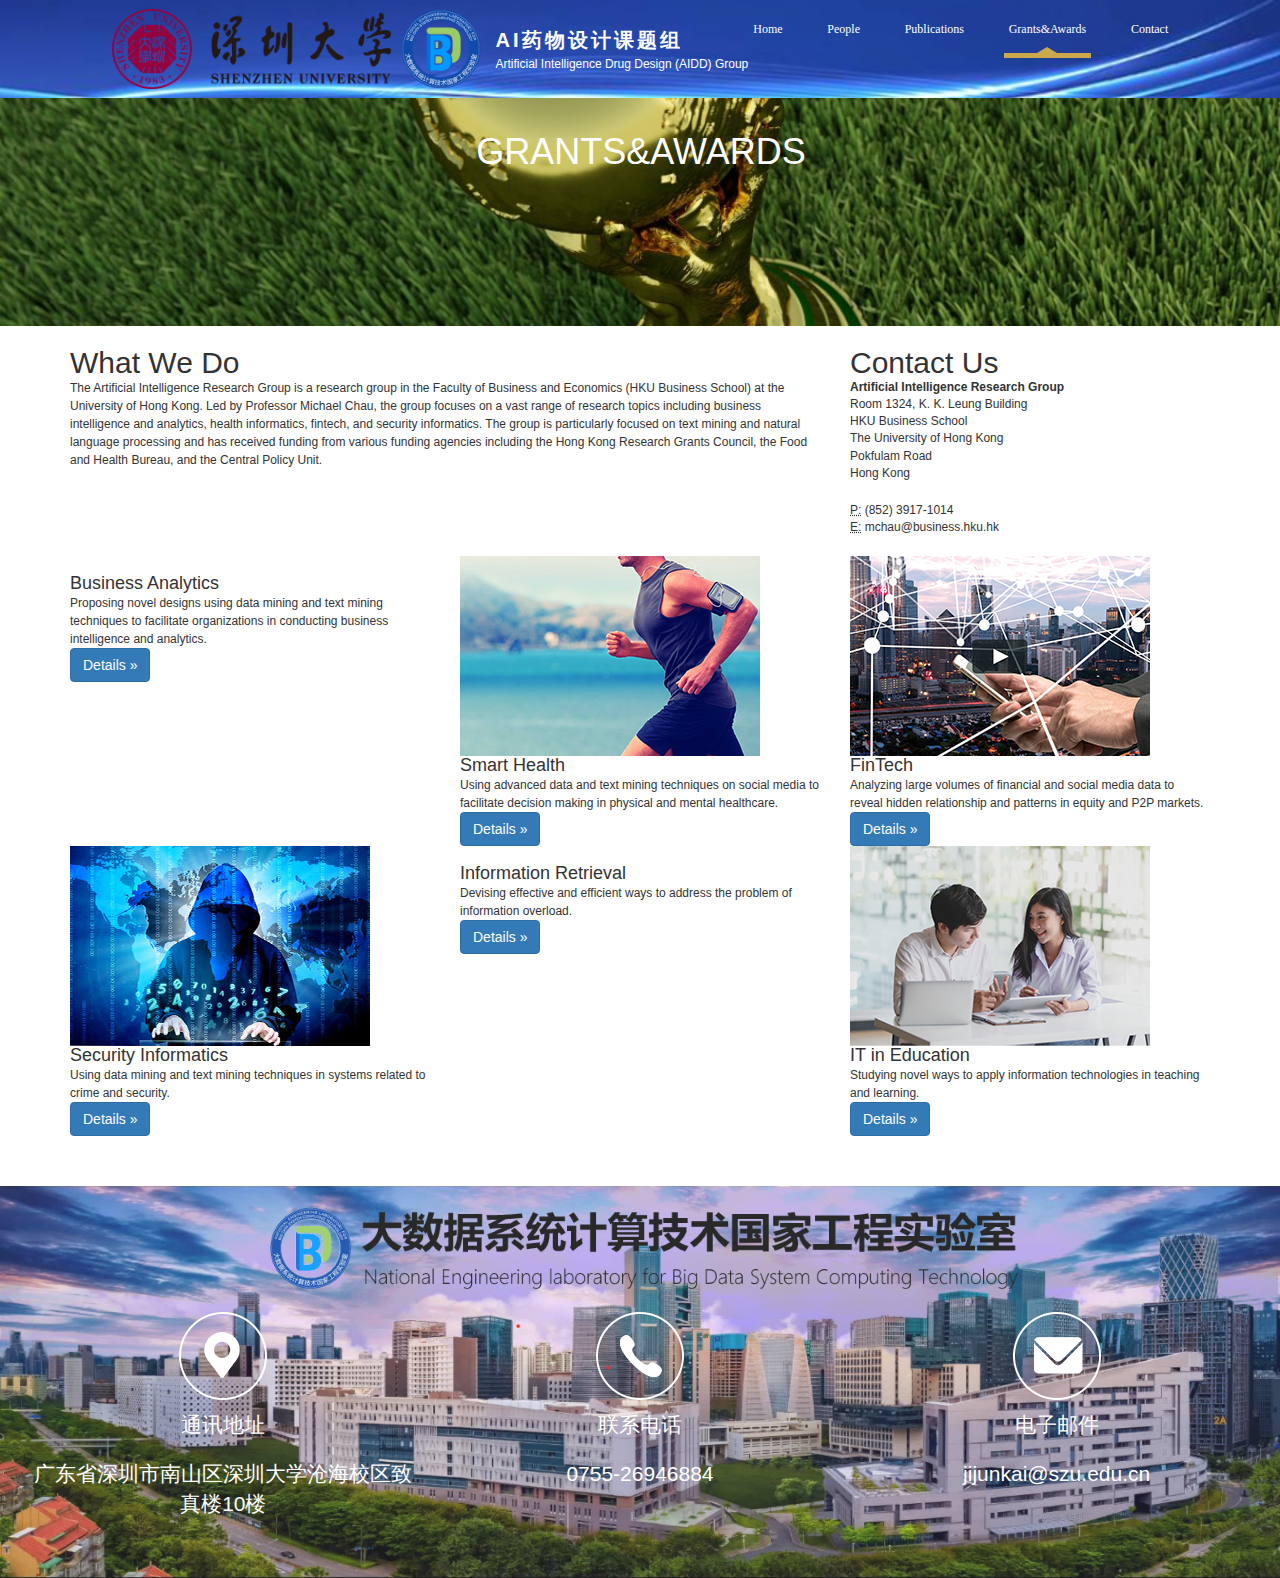
==== commit 3da3158a: "Update Award.html" ====
--- a/Award.html
+++ b/Award.html
@@ -60,8 +60,8 @@
   <div class="head-cont">
     <div class="head-left">
       <a href="./index.html" class="home-img">
-        <img src="src/img/深带图标.png" class="logo_school" />
-        <img src="src/img/带logo2.png" class="logo_collage" />
+        <img src="./img/深带图标.png" class="logo_school" />
+        <img src="./img/带logo2.png" class="logo_collage" />
       </a>
       <div class="head-txt clearfix">
         <div class="name b">AI药物设计课题组</div>
